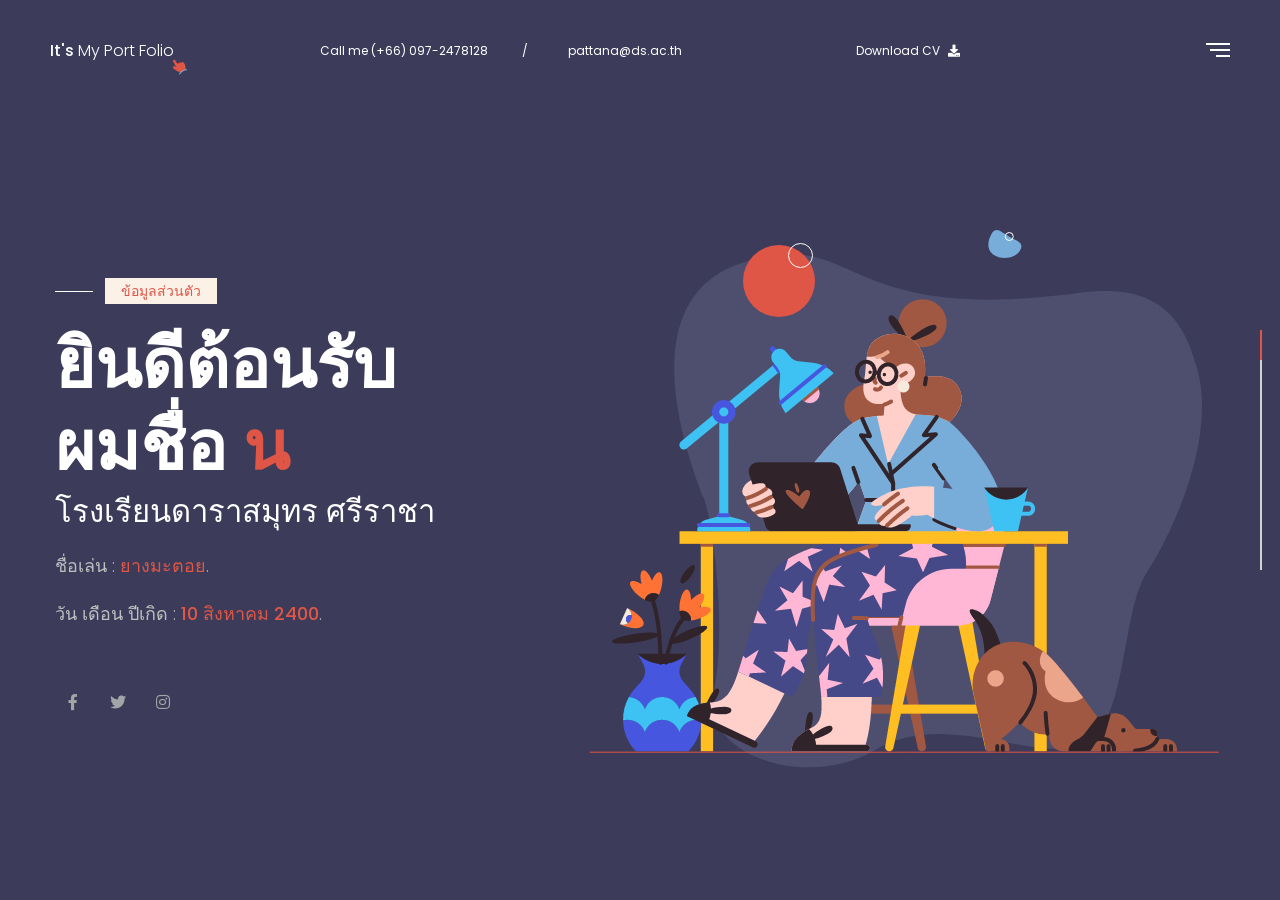
==== index.html @ 52fd84b5 "Add files via upload" ====
<!DOCTYPE html>
<html lang="th">

<head>
    <!--====== Required meta tags ======-->
    <meta charset="utf-8" />
    <meta http-equiv="x-ua-compatible" content="ie=edge" />
    <meta name="description" content="Port Folio,พอร์ตของฉัน, พอร์ตสมัครเรียน" />
    <meta name="author" content="นายพัฒนา บุญถึง, Mr.Pattana Boonthung">
    <meta name="viewport" content="width=device-width, initial-scale=1, shrink-to-fit=no" />

    <!--====== Title ======-->
    <title>It's Port Folio || Home</title>
    <!--====== Favicon Icon ======-->
    <link rel="shortcut icon" href="assets/images/favicon.png" type="image/x-icon">
    <!--====== Google Fonts ======-->
    <link href="https://fonts.googleapis.com/css2?family=Playfair+Display:wght@700&family=Poppins:wght@300;400;500&display=swap" rel="stylesheet">
    <!--====== FontAwesome ======-->
    <link href="assets/css/fontawesome.5.9.0.min.css" rel="stylesheet">
    <!--====== Bootstrap ======-->
    <link href="assets/css/bootstrap-4.5.3.min.css" rel="stylesheet">
    <!--====== Spacing ======-->
    <link href="assets/css/spacing.min.css" rel="stylesheet">
    <!--====== PagePiling ======-->
    <link href="assets/css/jquery.pagepiling.css" rel="stylesheet">
    <!--====== Slick Slider ======-->
    <link href="assets/css/slick.min.css" rel="stylesheet">
    <!--====== Animate CSS ======-->
    <link href="assets/css/animate.min.css" rel="stylesheet">
    <!--====== Main css ======-->
    <link rel="stylesheet" href="assets/css/style.css">
    <!--====== Responsive css ======-->
    <link rel="stylesheet" href="assets/css/responsive.css">
</head>

<body class="body-piling dark-body">
    <div class="wrapper">
       
        <!-- Preloader -->
        <div class="preloader"></div>
        
        <header id="header" class="header">
            <div class="container-fluid">
                <div class="brand">
                    <a href="index.html" class="brand-name"><b>It's</b> My Port Folio</a>
                </div>
                <!--<div class="lets-chat">
                    <span>Let's Chat</span>
                    <button><i class="fab fa-rocketchat"></i></button>
                </div>-->
                <button class="nav-toggle-btn a-nav-toggle">
                    <span class="hamburger">
                        <span class="top-bun"></span>
                        <span class="meat"></span>
                        <span class="bottom-bun"></span>
                    </span>
                </button>
                <div class="hide-menu a-nav-toggle"></div>
                <div class="menu">
                    <div class="menu-lang">
                        <a href="#" class="menu-lang-item active">Eng.</a>
                        <a href="#" class="menu-lang-item">Fra.</a>
                        <a href="#" class="menu-lang-item">Ara.</a>
                    </div>
                    <div class="menu-main mt-100" id="accordion">
                        <ul id="menuMain">
                            <li data-menuanchor="About" class="active"><a href="#About">About</a></li>
                            <li data-menuanchor="Services"><a href="#Services">Services</a></li>
                            <li data-menuanchor="Skills"><a href="#Skills">Skills</a></li>
                            <li data-menuanchor="Resume"><a href="#Resume">Resume</a></li>
                            <li data-menuanchor="Portfolio"><a href="#Portfolio">Portfolio</a></li>
                            <li data-menuanchor="Testimonials"><a href="#Testimonials">Testimonials</a></li>
                            <li data-menuanchor="Weapons"><a href="#Weapons">Weapons</a></li>
                            <li data-menuanchor="Contact"><a href="#Contact">Contact</a></li>
                        </ul>
                    </div>
                    <div class="menu-ornament"></div>
                </div>
            </div>
        </header>
        <div id="content">
            <div class="a-pagepiling full-page">
                <div class="section pp-scrollable slide slide-about a-slide-typed" data-name="about">
                    <div class="slide-container">
                        <div class="container">
                            <div class="number-email-cv">
                                <ul class="number-email">
                                    <li>Call me (+66) 097-2478128</li>
                                    <li>pattana@ds.ac.th</li>
                                </ul>
                                <a href="#Contact" class="download-cv">Download CV <i class="fas fa-download"></i></a>
                            </div>
                            <div class="row align-items-center">
                                <div class="col-lg-5">
                                    <div class="about-content pt-100 rpt-0 animate-element delay5 fadeInUp">
                                        <span class="sub-title mb-15 animate-element delay3 fadeInUp">ข้อมูลส่วนตัว</span>
                                        <h1 class="slide-title animate-element delay5 fadeInUp">ยินดีต้อนรับ<br> ผมชื่อ <span class="text-typed a-typed a-typed-about" data-text="นายพัฒนา บุญถึง"></span></h1>
                                        <h3 class="animate-element delay7 fadeInUp">โรงเรียนดาราสมุทร ศรีราชา</h3>
                                        <p class="animate-element delay8 fadeInUp">ชื่อเล่น :<b> ยางมะตอย</b>.</p>
                                        <p class="animate-element delay8 fadeInUp">วัน เดือน ปีเกิด :<b> 10 สิงหาคม 2400</b>.</p>
                                        <!-- <a href="#Contact" class="theme-btn mt-45 rmt-25 animate-element delay9 fadeInUp">hire me <i class="fas fa-long-arrow-alt-right"></i></a> -->
                                        <div class="social-style-one mt-55 rmt-35 animate-element delay10 fadeInUp">
                                            <a href="https://www.facebook.com/sirachadevelop"><i class="fab fa-facebook-f"></i></a>
                                            <a href="#"><i class="fab fa-twitter"></i></a>
                                            <a href="#"><i class="fab fa-instagram"></i></a>
                                        </div>
                                    </div>
                                </div>
                                <div class="col-lg-7">
                                    <div class="about-image pt-100 rpt-50 text-lg-right">
                                        <div class="about-inner-images">
                                            <img class="animate-element delay7 fadeInUp" src="assets/images/about/about-dark.png" alt="About">
                                            <img class="shape-one animate-element delay10 bounceIn" src="assets/images/about/shape-one-dark.png" alt="Shape">
                                            <img class="shape-two animate-element delay11 bounceIn" src="assets/images/about/shape-two-dark.png" alt="Shape">
                                        </div>
                                    </div>
                                </div>
                            </div>
                        </div>
                    </div>
                </div>
                <div class="section pp-scrollable slide slide-services slide-light slide-services a-slide-typed" data-name="services">
                    <div class="slide-container">
                        <div class="container">
                            <div class="row align-items-center">
                                <div class="col-lg-7">
                                    <div class="service-image animate-element delay4 fadeInUp">
                                        <span class="sub-title mb-75">Services</span>
                                        <div class="service-inner-images">
                                            <img src="assets/images/services/services-dark.png" alt="Service">
                                            <img class="shape-one animate-element delay6 bounceIn" src="assets/images/services/shape-one-dark.png" alt="shape">
                                            <img class="shape-two animate-element delay8 bounceIn" src="assets/images/services/shape-two-dark.png" alt="shape">
                                        </div>
                                    </div>
                                </div>
                                <div class="col-lg-5">
                                    <div class="service-content pt-100 rpt-55 animate-element delay5 fadeInUp">
                                        <div class="section-title mb-25">
                                            <h2 class="slide-title animate-element delay5 fadeInUp">What <span class="text-typed a-typed a-typed-services" data-text="Services"></span> i provde to my clients in here.</h2>
                                        </div>
                                        <p class="animate-element delay6 fadeInUp">I always want to be able to meet the goals of my clients, I value my services as a designer through my work. You may like my <b>services.</b></p>
                                        <div class="our-services animate-element delay8 fadeInUp">
                                            <div class="service-item">
                                                <div class="icon">
                                                    <img src="assets/images/services/service-icon1.png" alt="Icon">
                                                </div>
                                                <h4>App Design</h4>
                                            </div>
                                            <div class="service-item">
                                                <div class="icon">
                                                    <img src="assets/images/services/service-icon2.png" alt="Icon">
                                                </div>
                                                <h4>Web Design</h4>
                                            </div>
                                            <div class="service-item">
                                                <div class="icon">
                                                    <img src="assets/images/services/service-icon3.png" alt="Icon">
                                                </div>
                                                <h4>Illustraiton</h4>
                                            </div>
                                            <div class="service-item">
                                                <div class="icon">
                                                    <img src="assets/images/services/service-icon4.png" alt="Icon">
                                                </div>
                                                <h4>Branding</h4>
                                            </div>
                                        </div>
                                    </div>
                                </div>
                            </div>
                        </div>
                    </div>
                </div>
                <div class="section pp-scrollable slide slide-skills a-slide-typed" data-name="skills">
                    <div class="slide-container">
                        <div class="container">
                           <div class="row align-items-center">
                                <div class="col-lg-5">
                                    <div class="skill-content animate-element delay5 fadeInUp">
                                        <div class="section-title mb-25">
                                            <span class="sub-title mb-45">Skills</span>
                                            <h2 class="slide-title animate-element delay5 fadeInUp">As a Designer i am good at fit with few <span class="text-typed a-typed a-typed-skills" data-text="skills."></span></h2>
                                        </div>
                                        <p class="animate-element delay6 fadeInUp">All desigener have good skills to make sure satisfied their clints, As a designer I am also specialised few <b>skills.</b></p>
                                        <div class="bar-list a-progressbar pt-5 animate-element delay9 fadeInUp">
                                            <div class="bar-item">
                                                <div class="row">
                                                    <div class="col bar-item-title">App Design</div>
                                                    <div class="col-auto text-right bar-item-value">78%</div>
                                                </div>
                                                <div class="progress">
                                                    <div class="progress-bar" role="progressbar" aria-valuenow="78" aria-valuemin="0" aria-valuemax="100"></div>
                                                </div>
                                            </div>
                                            <div class="bar-item">
                                                <div class="row">
                                                    <div class="col bar-item-title">Web Design</div>
                                                    <div class="col-auto text-right bar-item-value">95%</div>
                                                </div>
                                                <div class="progress">
                                                    <div class="progress-bar" role="progressbar" aria-valuenow="95" aria-valuemin="0" aria-valuemax="100"></div>
                                                </div>
                                            </div>
                                            <div class="bar-item">
                                                <div class="row">
                                                    <div class="col bar-item-title">Art & illustration</div>
                                                    <div class="col-auto text-right bar-item-value">65%</div>
                                                </div>
                                                <div class="progress">
                                                    <div class="progress-bar" role="progressbar" aria-valuenow="65" aria-valuemin="0" aria-valuemax="100"></div>
                                                </div>
                                            </div>
                                            <div class="bar-item">
                                                <div class="row">
                                                    <div class="col bar-item-title">Banding</div>
                                                    <div class="col-auto text-right bar-item-value">85%</div>
                                                </div>
                                                <div class="progress">
                                                    <div class="progress-bar" role="progressbar" aria-valuenow="85" aria-valuemin="0" aria-valuemax="100"></div>
                                                </div>
                                            </div>
                                        </div>
                                    </div>
                                </div>
                                <div class="col-lg-7">
                                    <div class="skill-image pt-55 text-lg-right animate-element delay4 fadeInUp">
                                        <div class="skill-images-inner">
                                            <img src="assets/images/skills/skills-dark.png" alt="Skills">
                                            <img class="shape-one animate-element delay6 bounceIn" src="assets/images/skills/shape-one.png" alt="shape">
                                            <img class="shape-two animate-element delay8 bounceIn" src="assets/images/skills/shape-two-dark.png" alt="shape">
                                        </div>
                                    </div>
                                </div>
                            </div>
                        </div>
                    </div>
                </div>
                <div class="section pp-scrollable slide slide-resume slide-light">
                    <div class="slide-container">
                        <div class="container">
                           <div class="row align-items-center">
                                <div class="col-lg-6">
                                    <div class="educations rmb-55">
                                        <div class="section-title mb-45 animate-element delay2 fadeInUp">
                                            <span class="sub-title mb-45">qualification</span>
                                            <h2 class="slide-title animate-element delay5 fadeInUp">my education</h2>
                                        </div>
                                        <div class="edu-experi-wrap">
                                            <div class="edu-experi-item animate-element delay5 fadeInUp">
                                                <span class="years">2010-2014</span>
                                                <div class="vacancy-content">
                                                    <span class="title">BSC</span>
                                                    <h4 class="subject">Computer Science</h4>
                                                    <h6 class="institution">South University Of Bangladesh</h6>
                                                    <p>Major in UI Design, UX Design, Interaction Design,  User Empathy, Branding.</p>
                                                </div>
                                            </div>
                                            <div class="edu-experi-item animate-element delay8 fadeInUp">
                                                <span class="years">2014-2016</span>
                                                <div class="vacancy-content">
                                                    <span class="title">MSC</span>
                                                    <h4 class="subject">Computer Science</h4>
                                                    <h6 class="institution">Defodil University of Bangladesh</h6>
                                                    <p>Product Design, Information Architecture, Understanding the product, Product Analyses, Market Reserach, Communication.</p>
                                                </div>
                                            </div>
                                        </div>
                                    </div>
                                </div>
                                <div class="col-lg-6">
                                    <div class="experiecnes">
                                        <div class="section-title mb-45 animate-element delay4 fadeInUp">
                                            <span class="sub-title mb-45">Experiecne</span>
                                            <h2 class="slide-title animate-element delay5 fadeInUp">My Experiecne</h2>
                                        </div>
                                        <div class="edu-experi-wrap">
                                            <div class="edu-experi-item beahance animate-element delay7 fadeInUp">
                                                <span class="years">2016-2018</span>
                                                <div class="vacancy-content">
                                                    <span class="title">Beahance</span>
                                                    <h4 class="subject">Uniq Web Design</h4>
                                                    <p>After finishing my studies, I first concentrated on my work in <a href="https://www.behance.net">Behance</a>, here I worked as a web designer for 2 years. It was really a big experience for me.</p>
                                                </div>
                                            </div>
                                            <div class="edu-experi-item dribbble animate-element delay10 fadeInUp">
                                                <span class="years">2018-2020</span>
                                                <div class="vacancy-content">
                                                    <span class="title">Dribbble</span>
                                                    <h4 class="subject">Product Designer</h4>
                                                    <p>After working well for two years at <a href="https://dribbble.com">dribbble</a>, I got the opportunity to work in one of the best market dribbles in the world, and there I am now working as a podcast designer.</p>
                                                </div>
                                            </div>
                                        </div>
                                    </div>
                                </div>
                            </div>
                        </div>
                    </div>
                </div>
                <div class="section pp-scrollable slide slide-portfolio a-slide-typed" data-name="portfolio">
                    <div class="slide-container">
                        <div class="container">
                           <div class="row align-items-center justify-content-between mb-25">
                                <div class="col-xl-5 col-lg-6">
                                    <div class="portfolio-content">
                                        <div class="section-title mb-35">
                                            <span class="sub-title mb-45 animate-element delay5 fadeInUp">Portfolio</span>
                                            <h2 class="slide-title animate-element delay6 fadeInUp">Some of my Creative <span class="text-typed a-typed a-typed-portfolio" data-text="Works."></span></h2>
                                        </div>
                                        <p class="animate-element delay7 fadeInUp">As a designer I have been working few years in this sector, and i have complted lot's of project <b><a href="#">see here.</a></b></p>
                                        <a href="blog.html" class="read-more mt-45 rmt-25 animate-element delay8 fadeInUp">Explore More <i class="fas fa-long-arrow-alt-right"></i></a>
                                    </div>
                                </div>
                                <div class="col-xl-5 col-lg-6">
                                    <div class="counter-wrap rmb-15 animate-element delay9 fadeInUp">
                                        <div class="success-box">
                                            <span class="count-text lass-than-ten" data-speed="3000" data-stop="7">0</span>
                                            <h6>Years of Experience</h6>
                                        </div>
                                        <div class="success-box">
                                            <span class="count-text plus" data-speed="3000" data-stop="120">0</span>
                                            <h6>Satisfied Clients</h6>
                                        </div>
                                    </div>
                                </div>
                            </div>
                            <div class="portfolio-wrap">
                                <div class="portfolio-item animate-element delay11 fadeInUp">
                                    <img src="assets/images/acitivities/portfolio1.png" alt="Portfolio">
                                </div>
                                <div class="portfolio-item animate-element delay13 fadeInUp">
                                    <img src="assets/images/acitivities/portfolio2.png" alt="Portfolio">
                                </div>
                                <div class="portfolio-item">
                                    <img src="assets/images/acitivities/portfolio1.png" alt="Portfolio">
                                </div>
                                <div class="portfolio-item">
                                    <img src="assets/images/acitivities/portfolio2.png" alt="Portfolio">
                                </div>
                            </div>
                        </div>
                    </div>
                </div>
                <div class="section pp-scrollable slide slide-testimonials slide-light a-slide-typed" data-name="testimonials">
                    <div class="slide-container">
                        <div class="container">
                            <div class="row align-items-end">
                                <div class="col-lg-6">
                                    <div class="testimonial-left-image rmb-75 animate-element delay5 fadeInUp">
                                        <img src="assets/images/testimonials/testimonial-dark.png" alt="testimonials">
                                        <img class="shape-one animate-element delay8 bounceIn" src="assets/images/testimonials/shape-one-dark.png" alt="shape">
                                        <img class="shape-two animate-element delay5 zoomInLeft" src="assets/images/testimonials/shape-two.png" alt="shape">
                                    </div>
                                </div>
                                <div class="col-lg-6">
                                    <div class="testimonials-content ml-lg-auto rel">
                                        <div class="section-title mb-35">
                                            <span class="sub-title mb-45 animate-element delay6 fadeInUp">Testimonial</span>
                                            <h2 class="slide-title animate-element delay7 fadeInUp">What my happy <span class="text-typed a-typed a-typed-testimonials" data-text="client"></span> saying their services.</h2>
                                            <p class="animate-element delay7 fadeInUp">As a designer I have been working few years in this sector, and i have complted lot's of project <b><a href="#">see here.</a></b></p>
                                        </div>
                                        <div class="animate-element delay9 fadeInUp">
                                            <p>Really they guy is amazing , he saved my times and properly have completed my requirment with great effort. I appreciate to him for web & app design, he is good at fit.</p>
                                        
                                        </div>
                                        
                                    </div>
                                </div>
                            </div>
                        </div>
                    </div>
                </div>
                <div class="section pp-scrollable slide slide-weapons a-slide-typed" data-name="weapons">
                    <div class="slide-container">
                        <div class="container">
                           <div class="row align-items-center">
                                <div class="col-lg-6">
                                    <div class="weapons-content rmb-75 animate-element delay5 fadeInUp">
                                        <div class="section-title mb-35">
                                            <span class="sub-title mb-45">Coputer Skills</span>
                                            <h2 class="slide-title animate-element delay5 fadeInUp">My <span class="text-typed a-typed a-typed-weapons" data-text="favorite tools"></span> which i Used Everyday in my life.</h2>
                                        </div>
                                        <p class="animate-element delay6 fadeInUp">I always loved those software that I use in my work, because I am very good at these, these are the main tools of my design  career those are help me for make sure my Clients satisfication.</p>
                                        <a href="#About" class="read-more mt-15 animate-element delay8 fadeInUp">Lets See My Work Process <i class="fas fa-long-arrow-alt-right"></i></a>
                                    </div>
                                </div>
                                <div class="col-lg-6">
                                    <div class="weapons-images">
                                        <div class="weapons-item one animate-element delay11 bounceIn">
                                            <img src="assets/images/weapons/figma.png" alt="Figma">
                                        </div>
                                        <div class="weapons-item two animate-element delay5 fadeInDown">
                                            <img src="assets/images/weapons/xd.png" alt="XD">
                                        </div>
                                        <div class="weapons-item three animate-element delay6 fadeInUp">
                                            <img src="assets/images/weapons/linkedin.png" alt="linkedin">
                                        </div>
                                        <div class="weapons-item four animate-element delay7 fadeInLeft">
                                            <img src="assets/images/weapons/sketch.png" alt="sketch">
                                        </div>
                                        <div class="weapons-item five animate-element delay8 fadeInRight">
                                            <img src="assets/images/weapons/google.png" alt="google">
                                        </div>
                                        <div class="weapons-item six animate-element delay9 fadeInLeft">
                                            <img src="assets/images/weapons/dribbble.png" alt="dribbble">
                                        </div>
                                        <div class="weapons-item seven animate-element delay10 fadeInUp">
                                            <img src="assets/images/weapons/skype.png" alt="skype">
                                        </div>
                                        <div class="weapons-item eight animate-element delay5 fadeInRight">
                                            <img src="assets/images/weapons/slack.png" alt="slack">
                                        </div>
                                    </div>
                                </div>
                            </div>
                        </div>
                    </div>
                </div>
                <div class="section pp-scrollable slide slide-contact slide-light">
                    <div class="slide-container">
                        <div class="container">
                           <div class="contact-wrap mb-185 rmb-95">
                               <div class="row align-items-end">
                                    <div class="col-lg-7">
                                        <div class="contact-content">
                                            <div class="section-title mb-55">
                                               <span class="sub-title mb-55 animate-element delay5 fadeInUp">contact me</span>
                                                <h2 class="slide-title animate-element delay6 fadeInUp">Estimate your project? Let me know here.</h2>
                                            </div>
                                            <form action="#" class="contact-form animate-element delay8 fadeInUp">
                                                <div class="form-group">
                                                    <input type="text" id="name" name="name" class="form-control" placeholder="What's your name?" required>
                                                </div>
                                                <div class="form-group">
                                                    <input type="email" id="email" name="email" class="form-control" placeholder="Your email" required>
                                                </div>
                                                <div class="form-group">
                                                    <textarea name="message" id="message" rows="1" class="form-control" placeholder="Tell me about your project" required></textarea>
                                                </div>
                                                <button type="submit"><i class="fas fa-paper-plane"></i></button>
                                            </form>
                                        </div>
                                    </div>
                                    <div class="col-lg-5">
                                        <div class="contact-image animate-element text-center delay7 fadeInLeft">
                                            <img src="assets/images/contact/contact.png" alt="Contact">
                                        </div>
                                    </div>
                                </div>
                           </div>
                           <div class="footer-contact text-center mb-35">
                               <div class="section-title mb-30 animate-element delay8 fadeInUp">
                                   <h2>Stay Connected</h2>
                               </div>
                               <span class="country list-inline-item animate-element delay9 fadeInUp">Bangladesh</span>
                               <h3 class="animate-element delay6 fadeInUp"><a href="mailto:hello_niharik@gmail.com">hello_niharik@gmail.com</a></h3>
                               <a href="callto:(+778)675-0765" class="number list-inline-item animate-element delay10 fadeInUp">(+778) 675-0765</a>
                               <div class="social-style-two mt-25 animate-element delay11 fadeInUp">
                                    <a href="#"><img src="assets/images/contact/social-dribbble.png" alt="Social"></a>
                                    <a href="#"><img src="assets/images/contact/social-behance.png" alt="Social"></a>
                                    <a href="#"><img src="assets/images/contact/social-instagram.png" alt="Social"></a>
                                </div>
                           </div>
                        </div>
                        <div class="footer-bottom-girl animate-element delay12 zoomIn">
                           <img src="assets/images/contact/footer-bottom-girl.png" alt="footer girl">
                       </div>
                        <div class="footer-bottom-shape">
                            <img src="assets/images/contact/footer-bottom-shape.png" alt="Shape">
                        </div>
                    </div>
                </div>
            </div>
        </div>
        <div class="container-fliuid">
            <div class="progress-nav">
                <ul id="menu">
                    <li data-menuanchor="About" class="active"></li>
                    <li data-menuanchor="Services"></li>
                    <li data-menuanchor="Skills"></li>
                    <li data-menuanchor="Resume"></li>
                    <li data-menuanchor="Portfolio"></li>
                    <li data-menuanchor="Testimonials"></li>
                    <li data-menuanchor="Weapons"></li>
                    <li data-menuanchor="Contact"></li>
                </ul>
            </div>
        </div>
    </div>
    
    <!--====== Jquery ======-->
    <script src="assets/js/jquery-3.6.0.min.js"></script>
    <!--====== Bootstrap ======-->
    <script src="assets/js/bootstrap.4.5.3.min.js"></script>
    <!--====== PagePiling ======-->
    <script src="assets/js/jquery.pagepiling.min.js"></script>
    <!--====== Jquery Viewport ======-->
    <script src="assets/js/jquery.viewport.js"></script>
    <!--====== SmoothScroll ======-->
    <script src="assets/js/smoothscroll.js"></script>
    <!--====== Popper ======-->
    <script src="assets/js/popper.min.js"></script>
    <!--====== Slick Slider ======-->
    <script src="assets/js/slick.min.js"></script>
    <!--====== Typed ======-->
    <script src="assets/js/typed.min.js"></script>
    <!--====== Main JS ======-->
    <script src="assets/js/script.js"></script>
</body>

</html>
---- assets/css/spacing.min.css ----
/****************************************************** */
/****************  Padding Margin Spacing ************* */
/****************************************************** */
.p-5{padding:5px!important}.p-10{padding:10px}.p-15{padding:15px}.p-20{padding:20px}.p-25{padding:25px}.p-30{padding:30px}.p-35{padding:35px}.p-40{padding:40px}.p-45{padding:45px}.p-50{padding:50px}.p-55{padding:55px}.p-60{padding:60px}.p-65{padding:65px}.p-70{padding:70px}.p-75{padding:75px}.p-80{padding:80px}.p-85{padding:85px}.p-90{padding:90px}.p-95{padding:95px}.p-100{padding:100px}.p-105{padding:105px}.p-110{padding:110px}.p-115{padding:115px}.p-120{padding:120px}.p-125{padding:125px}.p-130{padding:130px}.p-135{padding:135px}.p-140{padding:140px}.p-145{padding:145px}.p-150{padding:150px}.p-155{padding:155px}.p-160{padding:160px}.p-165{padding:165px}.p-170{padding:170px}.p-175{padding:175px}.p-180{padding:180px}.p-185{padding:185px}.p-190{padding:190px}.p-195{padding:195px}.p-200{padding:200px}.p-205{padding:205px}.p-210{padding:210px}.p-215{padding:215px}.p-220{padding:220px}.p-225{padding:225px}.p-230{padding:230px}.p-235{padding:235px}.p-240{padding:240px}.p-245{padding:245px}.p-250{padding:250px}.pt-5,.py-5{padding-top:5px!important}.pt-10,.py-10{padding-top:10px}.pt-15,.py-15{padding-top:15px}.pt-20,.py-20{padding-top:20px}.pt-25,.py-25{padding-top:25px}.pt-30,.py-30{padding-top:30px}.pt-35,.py-35{padding-top:35px}.pt-40,.py-40{padding-top:40px}.pt-45,.py-45{padding-top:45px}.pt-50,.py-50{padding-top:50px}.pt-55,.py-55{padding-top:55px}.pt-60,.py-60{padding-top:60px}.pt-65,.py-65{padding-top:65px}.pt-70,.py-70{padding-top:70px}.pt-75,.py-75{padding-top:75px}.pt-80,.py-80{padding-top:80px}.pt-85,.py-85{padding-top:85px}.pt-90,.py-90{padding-top:90px}.pt-95,.py-95{padding-top:95px}.pt-100,.py-100{padding-top:100px}.pt-105,.py-105{padding-top:105px}.pt-110,.py-110{padding-top:110px}.pt-115,.py-115{padding-top:115px}.pt-120,.py-120{padding-top:120px}.pt-125,.py-125{padding-top:125px}.pt-130,.py-130{padding-top:130px}.pt-135,.py-135{padding-top:135px}.pt-140,.py-140{padding-top:140px}.pt-145,.py-145{padding-top:145px}.pt-150,.py-150{padding-top:150px}.pt-155,.py-155{padding-top:155px}.pt-160,.py-160{padding-top:160px}.pt-165,.py-165{padding-top:165px}.pt-170,.py-170{padding-top:170px}.pt-175,.py-175{padding-top:175px}.pt-180,.py-180{padding-top:180px}.pt-185,.py-185{padding-top:185px}.pt-190,.py-190{padding-top:190px}.pt-195,.py-195{padding-top:195px}.pt-200,.py-200{padding-top:200px}.pt-205,.py-205{padding-top:205px}.pt-210,.py-210{padding-top:210px}.pt-215,.py-215{padding-top:215px}.pt-220,.py-220{padding-top:220px}.pt-225,.py-225{padding-top:225px}.pt-230,.py-230{padding-top:230px}.pt-235,.py-235{padding-top:235px}.pt-240,.py-240{padding-top:240px}.pt-245,.py-245{padding-top:245px}.pt-250,.py-250{padding-top:250px}.pb-5,.py-5{padding-bottom:5px!important}.pb-10,.py-10{padding-bottom:10px}.pb-15,.py-15{padding-bottom:15px}.pb-20,.py-20{padding-bottom:20px}.pb-25,.py-25{padding-bottom:25px}.pb-30,.py-30{padding-bottom:30px}.pb-35,.py-35{padding-bottom:35px}.pb-40,.py-40{padding-bottom:40px}.pb-45,.py-45{padding-bottom:45px}.pb-50,.py-50{padding-bottom:50px}.pb-55,.py-55{padding-bottom:55px}.pb-60,.py-60{padding-bottom:60px}.pb-65,.py-65{padding-bottom:65px}.pb-70,.py-70{padding-bottom:70px}.pb-75,.py-75{padding-bottom:75px}.pb-80,.py-80{padding-bottom:80px}.pb-85,.py-85{padding-bottom:85px}.pb-90,.py-90{padding-bottom:90px}.pb-95,.py-95{padding-bottom:95px}.pb-100,.py-100{padding-bottom:100px}.pb-105,.py-105{padding-bottom:105px}.pb-110,.py-110{padding-bottom:110px}.pb-115,.py-115{padding-bottom:115px}.pb-120,.py-120{padding-bottom:120px}.pb-125,.py-125{padding-bottom:125px}.pb-130,.py-130{padding-bottom:130px}.pb-135,.py-135{padding-bottom:135px}.pb-140,.py-140{padding-bottom:140px}.pb-145,.py-145{padding-bottom:145px}.pb-150,.py-150{padding-bottom:150px}.pb-155,.py-155{padding-bottom:155px}.pb-160,.py-160{padding-bottom:160px}.pb-165,.py-165{padding-bottom:165px}.pb-170,.py-170{padding-bottom:170px}.pb-175,.py-175{padding-bottom:175px}.pb-180,.py-180{padding-bottom:180px}.pb-185,.py-185{padding-bottom:185px}.pb-190,.py-190{padding-bottom:190px}.pb-195,.py-195{padding-bottom:195px}.pb-200,.py-200{padding-bottom:200px}.pb-205,.py-205{padding-bottom:205px}.pb-210,.py-210{padding-bottom:210px}.pb-215,.py-215{padding-bottom:215px}.pb-220,.py-220{padding-bottom:220px}.pb-225,.py-225{padding-bottom:225px}.pb-230,.py-230{padding-bottom:230px}.pb-235,.py-235{padding-bottom:235px}.pb-240,.py-240{padding-bottom:240px}.pb-245,.py-245{padding-bottom:245px}.pb-250,.py-250{padding-bottom:250px}.m-5{margin:5px!important}.m-10{margin:10px}.m-15{margin:15px}.m-20{margin:20px}.m-25{margin:25px}.m-30{margin:30px}.m-35{margin:35px}.m-40{margin:40px}.m-45{margin:45px}.m-50{margin:50px}.m-55{margin:55px}.m-60{margin:60px}.m-65{margin:65px}.m-70{margin:70px}.m-75{margin:75px}.m-80{margin:80px}.m-85{margin:85px}.m-90{margin:90px}.m-95{margin:95px}.m-100{margin:100px}.m-105{margin:105px}.m-110{margin:110px}.m-115{margin:115px}.m-120{margin:120px}.m-125{margin:125px}.m-130{margin:130px}.m-135{margin:135px}.m-140{margin:140px}.m-145{margin:145px}.m-150{margin:150px}.m-155{margin:155px}.m-160{margin:160px}.m-165{margin:165px}.m-170{margin:170px}.m-175{margin:175px}.m-180{margin:180px}.m-185{margin:185px}.m-190{margin:190px}.m-195{margin:195px}.m-200{margin:200px}.m-205{margin:205px}.m-210{margin:210px}.m-215{margin:215px}.m-220{margin:220px}.m-225{margin:225px}.m-230{margin:230px}.m-235{margin:235px}.m-240{margin:240px}.m-245{margin:245px}.m-250{margin:250px}.mt-5,.my-5{margin-top:5px!important}.mt-10,.my-10{margin-top:10px}.mt-15,.my-15{margin-top:15px}.mt-20,.my-20{margin-top:20px}.mt-25,.my-25{margin-top:25px}.mt-30,.my-30{margin-top:30px}.mt-35,.my-35{margin-top:35px}.mt-40,.my-40{margin-top:40px}.mt-45,.my-45{margin-top:45px}.mt-50,.my-50{margin-top:50px}.mt-55,.my-55{margin-top:55px}.mt-60,.my-60{margin-top:60px}.mt-65,.my-65{margin-top:65px}.mt-70,.my-70{margin-top:70px}.mt-75,.my-75{margin-top:75px}.mt-80,.my-80{margin-top:80px}.mt-85,.my-85{margin-top:85px}.mt-90,.my-90{margin-top:90px}.mt-95,.my-95{margin-top:95px}.mt-100,.my-100{margin-top:100px}.mt-105,.my-105{margin-top:105px}.mt-110,.my-110{margin-top:110px}.mt-115,.my-115{margin-top:115px}.mt-120,.my-120{margin-top:120px}.mt-125,.my-125{margin-top:125px}.mt-130,.my-130{margin-top:130px}.mt-135,.my-135{margin-top:135px}.mt-140,.my-140{margin-top:140px}.mt-145,.my-145{margin-top:145px}.mt-150,.my-150{margin-top:150px}.mt-155,.my-155{margin-top:155px}.mt-160,.my-160{margin-top:160px}.mt-165,.my-165{margin-top:165px}.mt-170,.my-170{margin-top:170px}.mt-175,.my-175{margin-top:175px}.mt-180,.my-180{margin-top:180px}.mt-185,.my-185{margin-top:185px}.mt-190,.my-190{margin-top:190px}.mt-195,.my-195{margin-top:195px}.mt-200,.my-200{margin-top:200px}.mt-205,.my-205{margin-top:205px}.mt-210,.my-210{margin-top:210px}.mt-215,.my-215{margin-top:215px}.mt-220,.my-220{margin-top:220px}.mt-225,.my-225{margin-top:225px}.mt-230,.my-230{margin-top:230px}.mt-235,.my-235{margin-top:235px}.mt-240,.my-240{margin-top:240px}.mt-245,.my-245{margin-top:245px}.mt-250,.my-250{margin-top:250px}.mb-5,.my-5{margin-bottom:5px!important}.mb-10,.my-10{margin-bottom:10px}.mb-15,.my-15{margin-bottom:15px}.mb-20,.my-20{margin-bottom:20px}.mb-25,.my-25{margin-bottom:25px}.mb-30,.my-30{margin-bottom:30px}.mb-35,.my-35{margin-bottom:35px}.mb-40,.my-40{margin-bottom:40px}.mb-45,.my-45{margin-bottom:45px}.mb-50,.my-50{margin-bottom:50px}.mb-55,.my-55{margin-bottom:55px}.mb-60,.my-60{margin-bottom:60px}.mb-65,.my-65{margin-bottom:65px}.mb-70,.my-70{margin-bottom:70px}.mb-75,.my-75{margin-bottom:75px}.mb-80,.my-80{margin-bottom:80px}.mb-85,.my-85{margin-bottom:85px}.mb-90,.my-90{margin-bottom:90px}.mb-95,.my-95{margin-bottom:95px}.mb-100,.my-100{margin-bottom:100px}.mb-105,.my-105{margin-bottom:105px}.mb-110,.my-110{margin-bottom:110px}.mb-115,.my-115{margin-bottom:115px}.mb-120,.my-120{margin-bottom:120px}.mb-125,.my-125{margin-bottom:125px}.mb-130,.my-130{margin-bottom:130px}.mb-135,.my-135{margin-bottom:135px}.mb-140,.my-140{margin-bottom:140px}.mb-145,.my-145{margin-bottom:145px}.mb-150,.my-150{margin-bottom:150px}.mb-155,.my-155{margin-bottom:155px}.mb-160,.my-160{margin-bottom:160px}.mb-165,.my-165{margin-bottom:165px}.mb-170,.my-170{margin-bottom:170px}.mb-175,.my-175{margin-bottom:175px}.mb-180,.my-180{margin-bottom:180px}.mb-185,.my-185{margin-bottom:185px}.mb-190,.my-190{margin-bottom:190px}.mb-195,.my-195{margin-bottom:195px}.mb-200,.my-200{margin-bottom:200px}.mb-205,.my-205{margin-bottom:205px}.mb-210,.my-210{margin-bottom:210px}.mb-215,.my-215{margin-bottom:215px}.mb-220,.my-220{margin-bottom:220px}.mb-225,.my-225{margin-bottom:225px}.mb-230,.my-230{margin-bottom:230px}.mb-235,.my-235{margin-bottom:235px}.mb-240,.my-240{margin-bottom:240px}.mb-245,.my-245{margin-bottom:245px}.mb-250,.my-250{margin-bottom:250px}
/****************************************************** */
/*********** Responsive Padding Margin Spacing ******** */
/****************************************************** */
@media only screen and (max-width:991px){.rp-0{padding:0!important}.rp-5{padding:5px!important}.rp-10{padding:10px}.rp-15{padding:15px}.rp-20{padding:20px}.rp-25{padding:25px}.rp-30{padding:30px}.rp-35{padding:35px}.rp-40{padding:40px}.rp-45{padding:45px}.rp-50{padding:50px}.rp-55{padding:55px}.rp-60{padding:60px}.rp-65{padding:65px}.rp-70{padding:70px}.rp-75{padding:75px}.rp-80{padding:80px}.rp-85{padding:85px}.rp-90{padding:90px}.rp-95{padding:95px}.rp-100{padding:100px}.rp-105{padding:105px}.rp-110{padding:110px}.rp-115{padding:115px}.rp-120{padding:120px}.rp-125{padding:125px}.rp-130{padding:130px}.rp-135{padding:135px}.rp-140{padding:140px}.rp-145{padding:145px}.rp-150{padding:150px}.rpt-0,.rpy-0{padding-top:0!important}.rpt-5,.rpy-5{padding-top:5px!important}.rpt-10,.rpy-10{padding-top:10px}.rpt-15,.rpy-15{padding-top:15px}.rpt-20,.rpy-20{padding-top:20px}.rpt-25,.rpy-25{padding-top:25px}.rpt-30,.rpy-30{padding-top:30px}.rpt-35,.rpy-35{padding-top:35px}.rpt-40,.rpy-40{padding-top:40px}.rpt-45,.rpy-45{padding-top:45px}.rpt-50,.rpy-50{padding-top:50px}.rpt-55,.rpy-55{padding-top:55px}.rpt-60,.rpy-60{padding-top:60px}.rpt-65,.rpy-65{padding-top:65px}.rpt-70,.rpy-70{padding-top:70px}.rpt-75,.rpy-75{padding-top:75px}.rpt-80,.rpy-80{padding-top:80px}.rpt-85,.rpy-85{padding-top:85px}.rpt-90,.rpy-90{padding-top:90px}.rpt-95,.rpy-95{padding-top:95px}.rpt-100,.rpy-100{padding-top:100px}.rpt-105,.rpy-105{padding-top:105px}.rpt-110,.rpy-110{padding-top:110px}.rpt-115,.rpy-115{padding-top:115px}.rpt-120,.rpy-120{padding-top:120px}.rpt-125,.rpy-125{padding-top:125px}.rpt-130,.rpy-130{padding-top:130px}.rpt-135,.rpy-135{padding-top:135px}.rpt-140,.rpy-140{padding-top:140px}.rpt-145,.rpy-145{padding-top:145px}.rpt-150,.rpy-150{padding-top:150px}.rpb-0,.rpy-0{padding-bottom:0!important}.rpb-5,.rpy-5{padding-bottom:5px!important}.rpb-10,.rpy-10{padding-bottom:10px}.rpb-15,.rpy-15{padding-bottom:15px}.rpb-20,.rpy-20{padding-bottom:20px}.rpb-25,.rpy-25{padding-bottom:25px}.rpb-30,.rpy-30{padding-bottom:30px}.rpb-35,.rpy-35{padding-bottom:35px}.rpb-40,.rpy-40{padding-bottom:40px}.rpb-45,.rpy-45{padding-bottom:45px}.rpb-50,.rpy-50{padding-bottom:50px}.rpb-55,.rpy-55{padding-bottom:55px}.rpb-60,.rpy-60{padding-bottom:60px}.rpb-65,.rpy-65{padding-bottom:65px}.rpb-70,.rpy-70{padding-bottom:70px}.rpb-75,.rpy-75{padding-bottom:75px}.rpb-80,.rpy-80{padding-bottom:80px}.rpb-85,.rpy-85{padding-bottom:85px}.rpb-90,.rpy-90{padding-bottom:90px}.rpb-95,.rpy-95{padding-bottom:95px}.rpb-100,.rpy-100{padding-bottom:100px}.rpb-105,.rpy-105{padding-bottom:105px}.rpb-110,.rpy-110{padding-bottom:110px}.rpb-115,.rpy-115{padding-bottom:115px}.rpb-120,.rpy-120{padding-bottom:120px}.rpb-125,.rpy-125{padding-bottom:125px}.rpb-130,.rpy-130{padding-bottom:130px}.rpb-135,.rpy-135{padding-bottom:135px}.rpb-140,.rpy-140{padding-bottom:140px}.rpb-145,.rpy-145{padding-bottom:145px}.rpb-150,.rpy-150{padding-bottom:150px}.rm-0{margin:0!important}.rm-5{margin:5px!important}.rm-10{margin:10px}.rm-15{margin:15px}.rm-20{margin:20px}.rm-25{margin:25px}.rm-30{margin:30px}.rm-35{margin:35px}.rm-40{margin:40px}.rm-45{margin:45px}.rm-50{margin:50px}.rm-55{margin:55px}.rm-60{margin:60px}.rm-65{margin:65px}.rm-70{margin:70px}.rm-75{margin:75px}.rm-80{margin:80px}.rm-85{margin:85px}.rm-90{margin:90px}.rm-95{margin:95px}.rm-100{margin:100px}.rm-105{margin:105px}.rm-110{margin:110px}.rm-115{margin:115px}.rm-120{margin:120px}.rm-125{margin:125px}.rm-130{margin:130px}.rm-135{margin:135px}.rm-140{margin:140px}.rm-145{margin:145px}.rm-150{margin:150px}.rmt-0,.rmy-0{margin-top:0!important}.rmt-5,.rmy-5{margin-top:5px!important}.rmt-10,.rmy-10{margin-top:10px}.rmt-15,.rmy-15{margin-top:15px}.rmt-20,.rmy-20{margin-top:20px}.rmt-25,.rmy-25{margin-top:25px}.rmt-30,.rmy-30{margin-top:30px}.rmt-35,.rmy-35{margin-top:35px}.rmt-40,.rmy-40{margin-top:40px}.rmt-45,.rmy-45{margin-top:45px}.rmt-50,.rmy-50{margin-top:50px}.rmt-55,.rmy-55{margin-top:55px}.rmt-60,.rmy-60{margin-top:60px}.rmt-65,.rmy-65{margin-top:65px}.rmt-70,.rmy-70{margin-top:70px}.rmt-75,.rmy-75{margin-top:75px}.rmt-80,.rmy-80{margin-top:80px}.rmt-85,.rmy-85{margin-top:85px}.rmt-90,.rmy-90{margin-top:90px}.rmt-95,.rmy-95{margin-top:95px}.rmt-100,.rmy-100{margin-top:100px}.rmt-105,.rmy-105{margin-top:105px}.rmt-110,.rmy-110{margin-top:110px}.rmt-115,.rmy-115{margin-top:115px}.rmt-120,.rmy-120{margin-top:120px}.rmt-125,.rmy-125{margin-top:125px}.rmt-130,.rmy-130{margin-top:130px}.rmt-135,.rmy-135{margin-top:135px}.rmt-140,.rmy-140{margin-top:140px}.rmt-145,.rmy-145{margin-top:145px}.rmt-150,.rmy-150{margin-top:150px}.rmb-0,.rmy-0{margin-bottom:0!important}.rmb-5,.rmy-5{margin-bottom:5px!important}.rmb-10,.rmy-10{margin-bottom:10px}.rmb-15,.rmy-15{margin-bottom:15px}.rmb-20,.rmy-20{margin-bottom:20px}.rmb-25,.rmy-25{margin-bottom:25px}.rmb-30,.rmy-30{margin-bottom:30px}.rmb-35,.rmy-35{margin-bottom:35px}.rmb-40,.rmy-40{margin-bottom:40px}.rmb-45,.rmy-45{margin-bottom:45px}.rmb-50,.rmy-50{margin-bottom:50px}.rmb-55,.rmy-55{margin-bottom:55px}.rmb-60,.rmy-60{margin-bottom:60px}.rmb-65,.rmy-65{margin-bottom:65px}.rmb-70,.rmy-70{margin-bottom:70px}.rmb-75,.rmy-75{margin-bottom:75px}.rmb-80,.rmy-80{margin-bottom:80px}.rmb-85,.rmy-85{margin-bottom:85px}.rmb-90,.rmy-90{margin-bottom:90px}.rmb-95,.rmy-95{margin-bottom:95px}.rmb-100,.rmy-100{margin-bottom:100px}.rmb-105,.rmy-105{margin-bottom:105px}.rmb-110,.rmy-110{margin-bottom:110px}.rmb-115,.rmy-115{margin-bottom:115px}.rmb-120,.rmy-120{margin-bottom:120px}.rmb-125,.rmy-125{margin-bottom:125px}.rmb-130,.rmy-130{margin-bottom:130px}.rmb-135,.rmy-135{margin-bottom:135px}.rmb-140,.rmy-140{margin-bottom:140px}.rmb-145,.rmy-145{margin-bottom:145px}.rmb-150,.rmy-150{margin-bottom:150px}}
---- assets/css/style.css ----
@charset "UTF-8";
/*-----------------------------------------------------------------------------------
    Template Name: It's Me - HTML Template
    Template URI: https://webtend.net/demo/html/itsme/
    Author: WebTend
    Author URI:  https://webtend.net/
    Version: 1.0

    Note: This is Main Style CSS File.
-----------------------------------------------------------------------------------
	CSS INDEX
	===================
    01. Default CSS
    02. Common Class
    03. Mian Header
    04. About Section
    05. Services Section
    06. Skills Section
    07. Resume Section
    08. Portfolio Section
    09. Testimonial Section
    10. Weapons Section
    11. Contact Section
    12. Page Banner
    13. Blog Page
    14. Sidebar Widgets
    15. Main Footer
    16. Dark Version
    17. Landing Preview
-----------------------------------------------------------------------------------*/

/****************************************************** */
/******************** 01. Default CSS ***************** */
/****************************************************** */
* {
    margin: 0;
    padding: 0;
    border: none;
    outline: none;
    -webkit-box-shadow: none;
    box-shadow: none;
}

:root {
    scroll-behavior: auto;
    --base-color: #A3A5A7;
    --heading-color: #1D2043;
    --primary-color: #DF5646;
    --light-color: #FAFAFA;
    --base-font: 'Poppins', sans-serif;
    --heading-font: 'Playfair Display', serif;
}

body {
    color: var(--base-color);
    font-size: 16px;
    font-weight: 300;
    line-height: 32px;
    font-family: var(--base-font);
}

a {
    color: var(--base-color);
    cursor: pointer;
    outline: none;
    -webkit-transition: 0.5s;
    transition: 0.5s;
    text-decoration: none;
}

a:focus,
a:visited {
    text-decoration: none;
    outline: none;
}

a:hover {
    text-decoration: none;
    color: var(--primary-color);
}

h1,
h2 {
    font-weight: 700;
    font-family: var(--heading-font);
}

h1,
h2,
h3,
h4,
h5,
h6,
h1 a,
h2 a,
h3 a,
h4 a,
h5 a,
h6 a {
    color: var(--heading-color);
}

::selection {
    background-color: #fcf1e7;
    color: #1f2044;
    text-shadow: none
}

-webkit-::selection {
    background-color: #fcf1e7;
    color: #1f2044;
    text-shadow: none
}

::-moz-selection {
    background-color: #fcf1e7;
    color: #1f2044;
    text-shadow: none
}

::-webkit-scrollbar {
    width: 5px;
    height: 5px
}

::-webkit-scrollbar-thumb {
    cursor: pointer;
    background: #2e2e2e
}

h1 {
    font-size: 68px;
}

h2 {
    font-size: 35px;
    line-height: 1.35;
}

h3 {
    font-size: 25px;
}

h4 {
    font-size: 20px;
    font-weight: 500;
}

h5 {
    font-size: 18px;
}

h6 {
    font-size: 16px;
}

ul,
li {
    list-style: none;
    padding: 0;
    margin: 0;
}

img {
    max-width: 100%;
    display: inline-block;
}

header:after,
section:after,
footer:after {
    display: block;
    clear: both;
    content: "";
}

/****************************************************** */
/****************** 02. Common Class ****************** */
/****************************************************** */
/** Section Title */
.section-title h2 {
    text-transform: capitalize;
}

.sub-title {
    line-height: 1;
    font-size: 14px;
    font-weight: 500;
    padding: 6px 16px;
    margin-left: 50px;
    position: relative;
    background: #FBF1E7;
    display: inline-block;
    text-transform: capitalize;
    color: var(--primary-color);
}

.sub-title:before {
    content: '';
    height: 1px;
    width: 38px;
    left: -50px;
    top: 50%;
    position: absolute;
    background: #707070;
}

.text-typed {
    color: var(--primary-color);
}

/** Button styles */
.theme-btn, a.theme-btn {
    z-index: 1;
    color: white;
    font-size: 14px;
    cursor: pointer;
    font-weight: 500;
    transition: 0.5s;
    position: relative;
    text-align: center;
    padding: 10px 22px;
    border-radius: 15px;
    align-items: center;
    display: inline-flex;
    justify-content: center;
    text-transform: capitalize;
    background: var(--primary-color);
    box-shadow: 0 16px 16px rgba(116, 113, 113, 0.16);
}

.theme-btn:before,
a.theme-btn:before {
    content: '';
    width: 44px;
    z-index: -1;
    left: 5px;
    opacity: 0.2;
    transition: 0.75s;
    background: white;
    position: absolute;
    border-radius: 10px;
    height: calc(100% - 10px);
}

.theme-btn i,
a.theme-btn i {
    font-size: 16px;
    transition: 0.5s;
    margin-left: 40px;
}

.theme-btn:hover:before,
a.theme-btn:hover:before {
    left: calc(100% - 49px);
}

.theme-btn:hover i,
a.theme-btn:hover i {
    margin-left: 45px;
    margin-right: -3px;
}

/* Read More Btn */
.read-more {
    font-weight: 500;
    align-items: center;
    display: inline-flex;
    text-decoration: underline;
    color: var(--primary-color);
}

.read-more i {
    font-size: 13px;
    transition: 0.5s;
    margin-left: 20px;
}

.read-more:hover i {
    margin-left: 25px;
}

/*social link style One */
.social-style-one {
    display: flex;
}

.social-style-one a {
    height: 35px;
    width: 35px;
    line-height: 35px;
    background: white;
    border-radius: 5px;
    text-align: center;
    margin: 0 10px 5px 0;
}

.social-style-one a:last-child {
    margin-right: 0;
}

.social-style-one a:hover {
    box-shadow: 0 3px 6px rgba(149, 149, 149, 0.16);
}

/* List Style one */
.list-style-one li {
    font-weight: 600;
    font-size: 18px;
    display: flex;
}

.list-style-one li:before {
    content: "\f00c";
    font-size: 12px;
    height: 25px;
    width: 25px;
    flex: none;
    line-height: 25px;
    border-radius: 50%;
    text-align: center;
    background: #f3f1fe;
    margin: 5px 12px 0 0;
    color: var(--primary-color);
    font-family: 'Font Awesome 5 Free'
}

.list-style-one li:not(:last-child) {
    margin-bottom: 15px;
}

/*** Preloader style ** */
.preloader {
    position: fixed;
    left: 0;
    top: 0;
    width: 100%;
    height: 100%;
    z-index: 9999999;
    background-color: #FFFFFF;
    background-position: center center;
    background-repeat: no-repeat;
    background-image: url(../images/preloader.gif);
}

@-webkit-keyframes fadeInUp {
    from {
        opacity: 0;
        -webkit-transform: translate3d(0, 100px, 0);
        transform: translate3d(0, 100px, 0)
    }

    to {
        opacity: 1;
        -webkit-transform: translate3d(0, 0, 0);
        transform: translate3d(0, 0, 0)
    }
}

@keyframes fadeInUp {
    from {
        opacity: 0;
        -webkit-transform: translate3d(0, 100px, 0);
        transform: translate3d(0, 100px, 0)
    }

    to {
        opacity: 1;
        -webkit-transform: translate3d(0, 0, 0);
        transform: translate3d(0, 0, 0)
    }
}

@-webkit-keyframes bouncedelay {

    0%,
    80%,
    100% {
        -webkit-transform: scale(0)
    }

    40% {
        -webkit-transform: scale(1)
    }
}

@keyframes bouncedelay {

    0%,
    80%,
    100% {
        -webkit-transform: scale(0);
        transform: scale(0)
    }

    40% {
        transform: scale(1);
        -webkit-transform: scale(1)
    }
}


.wrapper {
    display: flex;
    flex-direction: column;
    min-height: 100%;
}

.wrapper #content {
    flex: 1 0 auto;
    display: flex;
    flex-wrap: wrap;
}

.full-page {
    width: 100%;
    min-height: 100%;
    overflow-x: hidden;
    overflow-y: auto;
}

.section {
    min-height: 100%;
}

#pp-nav {
    display: none;
}

.progress-nav {
    position: fixed;
    width: 2px;
    top: 50%;
    right: 60px;
    z-index: 9;
    transform: translate(0, -50%)
}

.progress-nav ul {
    margin: 0;
    padding: 0;
    list-style: none
}

.progress-nav li {
    width: 2px;
    height: 30px;
    overflow: hidden;
    position: relative;
    background: var(--primary-color);
    transition: background .5s ease-in-out;
}

.progress-nav li:before {
    display: block;
    height: 100%;
    content: "";
    width: 2px;
    left: 0;
    top: 0;
    position: absolute;
    background: var(--primary-color);
}

.progress-nav li.active:before {
    animation: navHeight .5s ease-in-out forwards;
}

@-webkit-keyframes navHeight {
    0% {
        height: 0;
    }

    100% {
        height: 100%;
    }
}

@keyframes navHeight {
    0% {
        height: 0;
    }

    100% {
        height: 100%;
    }
}

.progress-nav li.active,
.progress-nav li.active ~ li {
    background: #D2D2D2;
}

.progress-nav li:before {
    height: 100%;
}

.progress-nav li.active ~ li:before {
    height: 0%;
}

.pp-scrollable {
    background: #fff;
    overflow-x: hidden;
    overflow-y: auto;
}

.slide-container {
    width: 100%;
    display: flex;
    min-height: 100%;
    position: relative;
    padding-top: 100px;
    align-items: center;
    padding-bottom: 100px;
}

.bg-lighter,
.slide-light {
    background-color: var(--light-color);
}

.section:not(.active) .animate-element {
    animation-name: none;
}

.section.active .animate-element {
    animation-duration: .7s;
    animation-fill-mode: both;
}

.section.active .delay1 {
    animation-delay: .1s;
}

.section.active .delay2 {
    animation-delay: .2s;
}

.section.active .delay3 {
    animation-delay: .3s;
}

.section.active .delay4 {
    animation-delay: .4s;
}

.section.active .delay5 {
    animation-delay: .5s;
}

.section.active .delay6 {
    animation-delay: .6s;
}

.section.active .delay7 {
    animation-delay: .7s;
}

.section.active .delay8 {
    animation-delay: .8s;
}

.section.active .delay9 {
    animation-delay: .9s;
}

.section.active .delay10 {
    animation-delay: 1s;
}

.section.active .delay11 {
    animation-delay: 1.1s;
}

.section.active .delay12 {
    animation-delay: 1.2s;
}

.section.active .delay13 {
    animation-delay: 1.3s;
}

.section.active .delay14 {
    animation-delay: 1.4s;
}

.section.active .delay15 {
    animation-delay: 1.5s;
}

.section.active .delay16 {
    animation-delay: 1.6s;
}

/****************************************************** */
/******************** 03. Mian Header ***************** */
.header .container-fluid {
    display: flex;
    flex-wrap: nowrap;
    justify-content: space-between;
}

.body-piling .brand {
    position: fixed;
    z-index: 500;
    left: 50px;
    top: 35px;
}

.brand-name {
    color: var(--heading-color);
}

.brand-name:after {
    content: '';
    width: 23px;
    height: 23px;
    display: inline-block;
    margin: 0 0 -22px -5px;
    background: url(../images/brand-icon.png);
}

.brand-name b {
    font-weight: 500;
}

.lets-chat {
    position: fixed;
    top: 35px;
    z-index: 99;
    right: 130px;
    display: flex;
    align-items: center;
}

.lets-chat span {
    font-size: 12px;
    color: var(--heading-color);
}

.lets-chat button {
    height: 34px;
    width: 34px;
    background: white;
    margin-left: 20px;
    border-radius: 3px;
    box-shadow: 0 3px 6px rgba(116, 116, 116, 0.16);
}

/*Nav Toggle Btn*/
.nav-toggle-btn {
    margin: 0;
    padding: 0;
    top: 38px;
    right: 50px;
    border: none;
    z-index: 995;
    position: fixed;
    background-color: transparent;
}

.hamburger {
    display: flex;
    align-self: center;
    flex-direction: column;
    justify-content: space-between;
    width: 24px;
    height: 24px;
    cursor: pointer;
    padding-top: 5px;
    padding-bottom: 5px
}

.hamburger span {
    align-self: flex-end;
    height: 2px;
    width: 100%;
    background: #3e4651;
    transition: all 400ms ease-in-out
}

.hamburger .meat {
    width: 83.33333333%;
    transition: all 200ms ease-in-out
}

.hamburger .bottom-bun {
    width: 58.33333333%;
    transition: all 400ms ease-in-out
}

.hamburger:hover span {
    width: 100%
}

html:not(.body-menu-opened) .hamburger:hover .top-bun {
    -webkit-animation: burger-hover 1s infinite ease-in-out alternate forwards 200ms;
    animation: burger-hover 1s infinite ease-in-out alternate forwards 200ms
}

html:not(.body-menu-opened) .hamburger:hover .meat {
    -webkit-animation: burger-hover 1s infinite ease-in-out alternate forwards 400ms;
    animation: burger-hover 1s infinite ease-in-out alternate forwards 400ms
}

html:not(.body-menu-opened) .hamburger:hover .bottom-bun {
    -webkit-animation: burger-hover 1s infinite ease-in-out alternate forwards 600ms;
    animation: burger-hover 1s infinite ease-in-out alternate forwards 600ms
}

@-webkit-keyframes burger-hover {
    0% {
        width: 100%
    }

    50% {
        width: 50%
    }

    100% {
        width: 100%
    }
}

@keyframes burger-hover {
    0% {
        width: 100%
    }

    50% {
        width: 50%
    }

    100% {
        width: 100%
    }
}

.body-menu-opened .hamburger .top-bun {
    transform: rotate(-45deg) translate(-4.5px, 4px);
    width: 100%
}

.body-menu-opened .hamburger .bottom-bun {
    transform: rotate(45deg) translate(-4.5px, -4px);
    width: 100%
}

.body-menu-opened .hamburger .meat {
    width: 0
}

.menu {
    position: fixed;
    top: 0;
    right: 0;
    bottom: 0;
    z-index: 990;
    width: 100%;
    padding: 65px;
    display: flex;
    max-width: 100%;
    background: #fff;
    flex-direction: column;
    transition: transform .4s ease-in-out;
    -webkit-transform: translateX(100%);
    transform: translateX(100%)
}

.body-menu-opened .menu {
    -webkit-transform: translateX(0%);
    transform: translateX(0%)
}

.hide-menu {
    position: fixed;
    left: 0;
    right: 0;
    top: 0;
    bottom: 0%;
    z-index: 980;
    display: none;
    background: rgba(0, 0, 0, .65);
}

.menu {
    width: 400px;
    max-width: 100%;
}

.menu .menu-lang,
.menu .menu-main {
    opacity: 0;
    transform: translateY(3rem);
    transition: all .5s ease-in-out;
}

.menu .menu-lang {
    transition-delay: .2s;
}

.menu .menu-main {
    transition-delay: .4s;
}

.body-menu-opened .menu .menu-lang,
.body-menu-opened .menu .menu-main {
    opacity: 1;
    transform: translateY(0);
}

.menu-lang {
    font-size: .875rem;
    text-transform: uppercase;
    font-weight: 600
}

.menu-lang-item {
    display: inline-block;
    margin-right: 1.5rem;
    color: #a3a4a8;
    text-decoration: none;
}

.menu-lang-item.active,
.menu-lang-item:hover {
    color: #1f2044;
    text-decoration: none;
}

.menu-main {
    height: 100%;
    overflow-x: hidden;
    overflow-y: auto;
    font-size: 18px;
    font-weight: 700;
}

.menu-main > ul {
    margin: 0;
    padding: 0;
    list-style: none;
}

.menu-main > ul > li {
    margin-bottom: 1.1875rem;
    padding-left: 2px;
}

.menu-main a,
.menu-main a:hover {
    color: #1f2044;
    text-decoration: none;
}

.menu-main .active a,
.menu-main a:hover {
    background-color: #fcf1e7;
    box-shadow: #fcf1e7 0 0 0 2px;
}

.menu-main a:after {
    content: ".";
    opacity: 0;
    display: inline-block;
    transform: translate(2rem, 0);
    transition: all .3s ease-in-out;
}

.menu-main .active a:after {
    transform: translate(0, 0);
    opacity: 1;
}

.menu-ornament {
    position: absolute;
    left: 0;
    right: 0;
    bottom: 0;
    height: .375rem;
    background: var(--primary-color);
}

.menu-ornament:before,
.menu-ornament:after {
    content: "";
    display: block;
    position: absolute;
    top: 0;
    width: 33.33333333%;
    height: 100%;
}

.menu-ornament:before {
    background: var(--heading-color);
    left: 0;
}

.menu-ornament:after {
    background: #0055FF;
    right: 0;
}

/****************************************************** */
/******************* 04. About Section **************** */
/****************************************************** */
.number-email-cv {
    position: absolute;
    top: 35px;
    left: 50%;
    width: 50%;
    display: flex;
    font-size: 12px;
    font-weight: 400;
    align-items: center;
    transform: translate(-50%);
    color: var(--heading-color);
    justify-content: space-between;
}

.number-email-cv a:not(:hover) {
    color: var(--heading-color);
}

.number-email {
    display: flex;
}

.number-email li {
    padding-right: 40px;
    margin-right: 40px;
    position: relative;
}

.number-email li:after {
    position: absolute;
    content: '/';
    right: 0;
}

.number-email li:last-child {
    padding-right: 0;
}

.number-email li:last-child:after {
    content: '';
}

.number-email li.number-email li {
    line-height: 1.75;
    border-bottom: 1px solid var(--primary-color);
}

.download-cv i {
    margin-left: 5px;
}

.about-content h3 {
    font-size: 31px;
    margin-top: 10px;
    font-weight: 400;
    margin-bottom: 20px;
}

.about-content p {
    font-size: 18px;
    max-width: 500px;
}

p b {
    font-weight: 500;
    color: var(--heading-color);
}

b a:not(:hover) {
    color: var(--heading-color);
}

.about-inner-images {
    position: relative;
}

.about-inner-images .shape-one {
    position: absolute;
    top: 15px;
    left: 28%;
    max-width: 15%;
}

.about-inner-images .shape-two {
    position: absolute;
    top: 0;
    right: 30%;
    max-width: 10%;
}

/****************************************************** */
/***************** 05. Services Section *************** */
/****************************************************** */
.service-inner-images {
    position: relative;
    max-width: 600px;
}

.service-inner-images .shape-one {
    position: absolute;
    left: 0;
    top: 12%;
}

.service-inner-images .shape-two {
    position: absolute;
    top: 0;
    right: 20%;
    max-width: 20%;
}

.service-content {
    max-width: 450px;
    margin-left: auto;
}

.our-services {
    display: flex;
    flex-wrap: wrap;
    justify-content: space-between;
}

.service-item {
    width: 45%;
    display: flex;
    margin-top: 40px;
    align-items: center;
}

.service-item .icon {
    height: 44px;
    width: 44px;
    flex: none;
    transition: 0.5s;
    line-height: 44px;
    border-radius: 50%;
    text-align: center;
    margin-right: 15px;
    background: #78ADD9;
}

.service-item h4 {
    margin: 0;
    transition: 0.5s;
    padding: 7px 0 6px;
    border-bottom: 2px solid transparent;
}

.service-item:hover .icon {
    background: var(--primary-color);
}

.service-item:hover h4 {
    border-color: var(--primary-color);
}

/****************************************************** */
/****************** 06. Skills Section **************** */
/****************************************************** */
.skill-content {
    max-width: 450px;
}

.bar-list {
    max-width: 330px;
}

.bar-item {
    margin-top: 18px;
}

.bar-item-title {
    font-size: 14px;
    font-weight: 500;
    padding-left: 20px;
    color: var(--heading-color);
}

.bar-item-value {
    font-size: 10px;
    padding-top: 2px;
    color: var(--heading-color);
}

.progress {
    height: 8px;
    border-radius: 5px;
}

.progress-bar {
    background-color: #75a9d6;
}

.progress-bar {
    width: 0;
    position: relative;
    transition: width 1s ease-in-out;
    transition-delay: 1.5s;
}

.skill-images-inner {
    position: relative;
    display: inline-block;
}

.skill-images-inner .shape-one {
    position: absolute;
    top: 10px;
    left: 10%;
    max-width: 20%;
}

.skill-images-inner .shape-two {
    position: absolute;
    top: 5%;
    right: 15%;
    max-width: 20%;
}

/****************************************************** */
/****************** 07. Resume Section **************** */
/****************************************************** */
.edu-experi-wrap {
    max-width: 485px;
}

.edu-experi-item {
    display: flex;
}

.edu-experi-item .years {
    width: 90px;
    flex: none;
    color: var(--heading-color);
}

.vacancy-content {
    position: relative;
    padding-left: 20px;
}

.edu-experi-item:not(:last-child) .vacancy-content {
    padding-bottom: 44px;
}

.vacancy-content:before {
    content: '';
    height: 100%;
    width: 1px;
    left: 0;
    top: -10px;
    position: absolute;
    background: #E8E8E8;
}

.vacancy-content:after {
    position: absolute;
    content: '';
    height: 5px;
    width: 5px;
    left: -2px;
    top: 12px;
    transform: rotate(45deg);
    background: var(--primary-color);
}

.vacancy-content .title {
    font-weight: 400;
    margin-bottom: 5px;
    display: inline-block;
    color: var(--primary-color);
}

.vacancy-content .subject {
    margin-bottom: 15px;
}

.vacancy-content .institution {
    color: #78ADD9;
    font-weight: 400;
    margin-bottom: 20px;
}

.vacancy-content p {
    margin-bottom: 0;
}

.beahance p a,
.beahance .title {
    color: #0055FF;
}

.dribbble p a,
.dribbble .title {
    color: #D534A5;
}

/****************************************************** */
/**************** 08. Portfolio Section *************** */
/****************************************************** */
.counter-wrap {
    display: flex;
    flex-wrap: wrap;
}

.success-box {
    display: flex;
    margin-top: 50px;
    max-width: 200px;
}

.count-text {
    line-height: 1;
    font-size: 48px;
    font-weight: 400;
    margin-right: 15px;
    color: var(--primary-color);
}

.count-text.lass-than-ten:before {
    content: '0';
}

.count-text.plus:after {
    content: '+';
}

.success-box h6 {
    margin-bottom: 0;
    line-height: 23px;
}

.success-box:not(:last-child) {
    margin-right: 50px;
    padding-right: 50px;
    border-right: 1px solid #B7B7B7;
}

/* Protfolio */
.portfolio-wrap {
    margin: 0 -30px;
}

.portfolio-item {
    padding: 30px;
}

.portfolio-item img {
    width: 100%;
    border-radius: 15px;
    box-shadow: 0 15px 25px rgb(155 155 155 / 16%);
}

.slick-dots {
    display: flex;
    margin: 15px 0 -7px;
    justify-content: center;
}

.slick-dots li {
    height: 9px;
    width: 9px;
    margin: 7px;
    cursor: pointer;
    overflow: hidden;
    transition: 0.5s;
    border-radius: 50%;
    background: #D9D9D9;
}

.slick-dots li button {
    text-indent: 100px;
    background: transparent;
}

.slick-dots li:before {
    content: '';
    height: 15px;
    width: 15px;
    opacity: 0;
    margin-top: -3px;
    margin-left: -3px;
    position: absolute;
    border-radius: 50%;
    border: 1px solid #D8D8D8;
}

.slick-dots li.slick-active {
    background: var(--primary-color);
}

.slick-dots li.slick-active:before {
    opacity: 1;
}

/****************************************************** */
/*************** 09. Testimonial Section ************** */
/****************************************************** */
.testimonial-left-image {
    position: relative;
}

.testimonial-left-image .shape-one {
    position: absolute;
    left: -15px;
    top: 15%;
    max-width: 15%;
}

.testimonial-left-image .shape-two {
    position: absolute;
    top: 0;
    right: 0;
    max-width: 30%
}

.section.active .testimonial-left-image .shape-two {
    animation-duration: 1.5s;
}

.testimonials-content {
    max-width: 500px;
    position: relative;
}

.author-details {
    display: flex;
    margin-top: 55px;
    align-items: center;
}

.author-details > img {
    height: 70px;
    width: 70px;
    flex: none;
    border-radius: 50%;
    margin-right: 25px;
}

.author-details h5 {
    margin-bottom: 3px;
}

.author-details .designation span {
    color: var(--primary-color);
}

.testimonials-wrap .slick-dots {
    justify-content: start;
    margin-top: 35px;
}

.testimonial-icon {
    position: absolute;
    height: 105px;
    width: 105px;
    bottom: 80px;
    right: 0;
    color: white;
    font-size: 50px;
    line-height: 105px;
    text-align: center;
    border-radius: 30px;
    background: var(--primary-color);
    box-shadow: 0 16px 26px rgba(187, 17, 17, 0.16);
}

.testimonial-icon i {
    transform: rotate(90deg);
}

/****************************************************** */
/***************** 10. Weapons Section **************** */
/****************************************************** */
.weapons-content {
    max-width: 515px;
}

.weapons-content .read-more {
    font-size: 18px;
}

.weapons-content .read-more:not(:hover) {
    color: var(--heading-color);
}

.weapons-images {
    max-width: 535px;
    margin-left: auto;
    position: relative;
    padding-bottom: 82%;
}

.weapons-item {
    background: white;
    position: absolute;
    border-radius: 15px;
    box-shadow: 0 18px 29px 20px rgb(183 189 212 / 16%);
}

.weapons-item.one {
    left: 28%;
    top: 28%;
    width: 36%;
    padding-bottom: 36%;
}

.weapons-item img {
    position: absolute;
    left: 50%;
    top: 50%;
    max-height: 66%;
    transform: translate(-50%, -50%);
}

.weapons-item.two {
    left: 5%;
    top: 8%;
    width: 18%;
    padding-bottom: 18%;
}

.weapons-item.three {
    top: 0;
    left: 48%;
    width: 14.5%;
    padding-bottom: 14.5%;
}

.weapons-item.four {
    top: 5%;
    right: 0;
    width: 28.5%;
    padding-bottom: 28.5%;
}

.weapons-item.five {
    left: 2%;
    top: 46%;
    width: 20.2%;
    padding-bottom: 19.5%;
}

.weapons-item.six {
    left: 0;
    width: 15%;
    bottom: 5%;
    padding-bottom: 14.5%;
}

.weapons-item.seven {
    bottom: 0;
    left: 25%;
    width: 18%;
    padding-bottom: 18%;
}

.weapons-item.eight {
    width: 22%;
    bottom: 8%;
    right: 10%;
    padding-bottom: 22%;
}

/****************************************************** */
/***************** 11. Contact Section **************** */
/****************************************************** */
.contact-wrap {
    border-radius: 25px;
    box-shadow: 0 25px 18px rgb(183 189 212 / 16%);
}

.contact-content {
    padding: 0 60px 80px;
}

.contact-content .section-title {
    max-width: 400px;
}

.contact-form {
    position: relative;
}

.form-group {
    margin: 45px 0 0;
}

.form-control {
    border: none;
    resize: none;
    font-size: 18px;
    font-weight: 300;
    border-radius: 0;
    padding: 0 0 15px;
    background: transparent;
    border-bottom: 1px solid rgba(112, 112, 112, 0.15);
}

.form-control:focus {
    box-shadow: none;
    background: transparent;
    border-color: var(--primary-color);
}

.contact-form button {
    position: absolute;
    right: 0;
    bottom: 6px;
    font-size: 20px;
    background: transparent;
    color: var(--primary-color);
}

button:focus {
    outline: none;
}


@-webkit-keyframes fadeInLeft {
    0% {
        opacity: 0;
        -webkit-transform: translate3d(-100px, 0, 0);
        transform: translate3d(-100px, 0, 0);
    }
    to {
        opacity: 1;
        -webkit-transform: translateZ(0);
        transform: translateZ(0);
    }
}
@keyframes fadeInLeft {
    0% {
        opacity: 0;
        -webkit-transform: translate3d(-100px, 0, 0);
        transform: translate3d(-100px, 0, 0);
    }
    to {
        opacity: 1;
        -webkit-transform: translateZ(0);
        transform: translateZ(0);
    }
}


@-webkit-keyframes fadeInRight {
    0% {
        opacity: 0;
        -webkit-transform: translate3d(100px, 0, 0);
        transform: translate3d(100px, 0, 0);
    }
    to {
        opacity: 1;
        -webkit-transform: translateZ(0);
        transform: translateZ(0);
    }
}
@keyframes fadeInRight {
    0% {
        opacity: 0;
        -webkit-transform: translate3d(100px, 0, 0);
        transform: translate3d(100px, 0, 0);
    }
    to {
        opacity: 1;
        -webkit-transform: translateZ(0);
        transform: translateZ(0);
    }
}

/****************************************************** */
/******************* 12. Page Banner ****************** */
/****************************************************** */
.breadcrumb {
    margin: 0;
    padding: 0;
    font-size: 18px;
    font-weight: 500;
    background: transparent;
}

.page-title {
    font-size: 45px;
    margin-bottom: 15px;
}

.breadcrumb-item.active {
    color: var(--primary-color);
}

/****************************************************** */
/******************** 13. Blog Page ******************* */
/****************************************************** */
.page-inner-content {
    width: 100%;
}

.blog-item:not(:last-child) {
    margin-bottom: 50px;
}

.blog-item img {
    width: 100%;
    margin-bottom: 30px;
}

.blog-meta {
    display: flex;
    margin-bottom: 15px;
}

.blog-meta li {
    display: flex;
    font-weight: 500;
    align-items: center;
    position: relative;
}

.blog-meta li:not(:last-child) {
    margin-right: 25px;
    padding-right: 25px;
}

.blog-meta li:not(:last-child):after {
    content: '';
    height: 5px;
    width: 5px;
    right: 0;
    border-radius: 50%;
    position: absolute;
    background: var(--primary-color);
}

.blog-meta li i {
    margin-right: 10px;
}

.blog-item h3 {
    line-height: 1.4;
    margin-bottom: 15px;
}

.blog-item .read-more {
    text-transform: capitalize;
}

blockquote {
    margin: 25px 0;
    font-size: 18px;
    padding: 30px 50px;
    background: var(--light-color);
    border-left: 5px solid var(--primary-color);
}

blockquote .name {
    margin: 20px 0 0;
}

blockquote .designation {
    font-size: 14px;
}

.blog-footer b {
    font-weight: 500;
    margin: 2px 15px 2px 0;
    color: var(--heading-color);
}

.blog-footer .social-style-one a {
    background: var(--light-color);
}

/* Comments */
.comment-item {
    display: flex;
    margin-bottom: 35px;
}

.comment-item.child-comment {
    margin-left: 80px;
}

.author-image {
    flex: none;
    max-width: 100px;
    margin-right: 30px;
    margin-bottom: 15px;
}

.author-image img {
    width: 100px;
    height: 100px;
    border-radius: 50%;
}

.comment-details .name-date {
    flex-wrap: wrap;
    display: flex;
    align-items: center;
}

.comment-details .name-date h5 {
    margin-right: 15px;
}

.comment-details .name-date .date {
    margin-bottom: 5px;
}

.comment-details p {
    margin-bottom: 5px;
}

.comment-details .reply {
    display: flex;
    font-weight: 600;
    align-items: center;
    font-family: var(--heading-font);
}

.comment-details .reply i {
    margin: 5px 0 0 5px;
}


/****************************************************** */
/***************** 14. Sidebar Widgets **************** */
/****************************************************** */
.sidebar {
    max-width: 335px;
}

.widget:not(:last-child) {
    margin-bottom: 50px;
}

.widget-title {
    position: relative;
    margin-bottom: 33px;
    padding-bottom: 20px;
}

.widget-title:after {
    position: absolute;
    content: '';
    height: 2px;
    width: 60px;
    left: 0;
    bottom: 0;
    background: var(--primary-color);
}

/* Search Weidet */
.search-widget form {
    position: relative;
    border: 1px solid rgba(112, 112, 112, 0.15);
}

.search-widget form button {
    position: absolute;
    right: 0;
    top: 0;
    width: 60px;
    height: 100%;
    line-height: 1;
    font-size: 18px;
    background: transparent;
    color: var(--primary-color);
}

.search-widget form input {
    padding: 18px 30px;
    border-radius: 5px;
    font-size: 18px;
}

/* Category Weidet */
.category-widget li {
    display: flex;
    font-weight: 500;
}

.category-widget li:not(:last-child) {
    margin-bottom: 10px;
}

.category-widget li:before {
    content: "\f105";
    font-weight: 600;
    margin-right: 10px;
    font-family: "Font Awesome 5 Free";
}

.category-widget li a:not(:hover) {
    color: var(--heading-color);
}

.category-widget li span {
    margin-left: auto;
}

/* News Weidet */
.news-widget-item {
    display: flex;
    align-items: center;
}

.news-widget-item:not(:last-child) {
    margin-bottom: 25px;
}

.news-widget-item img {
    margin-right: 25px;
}

.news-widget-item h6 {
    line-height: 1.5;
    margin-bottom: 5px;
}

.news-widget-item .date i {
    margin-right: 5px;
}

/* Tag Widget Weidet */
.tag-clouds {
    display: flex;
    flex-wrap: wrap;
}

.tag-clouds a {
    line-height: 1;
    font-weight: 500;
    padding: 12px 15px;
    border-radius: 5px;
    background: #f2f2f2;
    margin: 0 10px 10px 0;
    color: var(--heading-color);
}

.tag-clouds a:hover {
    color: white;
    background: var(--primary-color);
}


/****************************************************** */
/******************* 15. Main Footer ****************** */
/****************************************************** */
.footer-contact {
    z-index: 2;
    position: relative;
}

.footer-contact h3 {
    font-size: 23px;
}

.social-style-two a {
    height: 60px;
    width: 60px;
    margin: 8px;
    background: white;
    text-align: center;
    line-height: 60px;
    border-radius: 50%;
    display: inline-block;
    box-shadow: 0 3px 6px rgb(149 149 149 / 16%);
}

.footer-bottom-shape {
    position: absolute;
    left: 50%;
    bottom: 0;
    width: 1400px;
    display: flex;
    max-width: 100%;
    justify-content: center;
    transform: translate(-50%);
}

.footer-bottom-girl {
    position: absolute;
    left: 25%;
    z-index: 1;
    bottom: 5px;
    max-width: 30%;
}

/****************************************************** */
/****************** 16. Dark Version ****************** */
/****************************************************** */
.dark-body {
    --light-color: #32324C;
}

.dark-body .pp-scrollable:not(.slide-light) {
    background: #3C3B5A;
}

.dark-body h1,
.dark-body h2,
.dark-body h3,
.dark-body h4,
.dark-body h5,
.dark-body h6,
.dark-body h1 a:not(:hover),
.dark-body h2 a:not(:hover),
.dark-body h3 a:not(:hover),
.dark-body h4 a:not(:hover),
.dark-body h5 a:not(:hover),
.dark-body h6 a:not(:hover),
.dark-body .lets-chat span,
.dark-body .bar-item-title,
.dark-body .bar-item-value,
.dark-body .number-email-cv,
.dark-body .edu-experi-item .years,
.dark-body .brand-name:not(:hover),
.dark-body .author-details .designation,
.dark-body .number-email-cv a:not(:hover),
.dark-body .footer-contact .number:not(:hover),
.dark-body .weapons-content .read-more:not(:hover) {
    color: white;
}

.dark-body p {
    color: #BEBFBF;
}

.dark-body p b,
.dark-body b a {
    color: var(--primary-color);
}

.dark-body .sub-title:before,
:not(.body-menu-opened) .dark-body .hamburger span {
    background: white;
}

.dark-body .social-style-one a:not(:hover) {
    background: transparent;
}

.dark-body .form-control {
    color: #A3A5A7;
}

.dark-body .form-control:not(:focus) {
    border-color: rgba(112, 112, 112, 0.31);
}

.dark-body .weapons-item {
    box-shadow: 0 18px 29px 20px rgb(0 0 0 / 16%);
}

.dark-body .contact-wrap {
    box-shadow: 0 25px 18px rgb(0 0 0 / 16%);
}

/****************************************************** */
/***************** 17. Landing Preview **************** */
/****************************************************** */
.landing-review-content h1 {
    font-size: 55px;
}

.landing-preview-item {
    margin-top: 30px;
}

.landing-preview-item .image {
    height: 500px;
    display: flex;
    transition: 1.5s;
    position: relative;
    align-items: center;
    background-size: 100%;
    justify-content: center;
    border: 10px solid var(--light-color);
    box-shadow: 20px 0 60px rgb(14 27 56 / 15%);
}

.landing-preview-item h4 {
    text-transform: uppercase;
    font-weight: 700;
    margin-top: 30px;
    margin-bottom: 0;
}

.landing-preview-item .image:before {
    content: '';
    width: 100%;
    opacity: 0;
    height: 100%;
    transition: 0.5s;
    position: absolute;
    background: var(--heading-color);
}

.landing-preview-item .theme-btn {
    opacity: 0;
}

.landing-preview-item .image:hover {
    background-position: bottom;
}

.landing-preview-item .image:hover:before {
    opacity: 0.65;
}

.landing-preview-item .image:hover .theme-btn {
    opacity: 1;
}
---- assets/css/responsive.css ----
@media only screen and (max-width: 1400px) {
    .progress-nav {
        right: 18px;
    }
    .footer-bottom-girl {
        left: 5%;
    }
    
}

@media only screen and (min-width: 1200px) {
    .container {
        max-width: 1270px;
        padding-left: 50px;
        padding-right: 50px;
    }
    .container-fluid {
        max-width: 1370px;
        padding-left: 25px;
        padding-right: 25px;
    }
    .testimonial-left-image {
        margin-right: -100px;
    }
    .testimonials-content {
        padding-bottom: 40px;
    }
    .sidebar {
        margin-left: auto;
    }
    
}

@media only screen and (max-width: 1199px) {
    .number-email-cv {
        display: none;
    }
    .about-content h1 {
        font-size: 55px;
    }
    .testimonial-icon {
        bottom: 40px;
    }
    
}


@media only screen and (max-width: 991px) {
    .body-piling .brand {
        left: 25px;
        top: 25px;
    }
    .nav-toggle-btn {
        right: 25px;
        top: 25px;
    }
    .lets-chat {
        right: 85px;
        top: 25px;
    }
    .weapons-images,
    .service-content {
        margin-left: 0;
    }
    .slide-container {
        padding-top: 185px;
        padding-right: 15px;
    }
    .header {
        position: fixed;
        height: 85px;
        width: 100%;
        z-index: 10;
        left: 0;
        top: 0;
        background: var(--light-color);
        box-shadow: 0px 0px 30px 0px rgb(0 0 0 / 10%);
    }

    
}

@media only screen and (max-width: 767px) {
    .container,
    .container-fluid {
        padding-left: 20px;
        padding-right: 20px;
    }
    .about-content h1,
    .landing-review-content h1 {
        font-size: 45px;
    }
    .landing-preview-item .image {
        height: 400px;
    }
    
}

@media only screen and (max-width: 575px) {
    .serction-title h2 {
        font-size: 30px;
    }
    .about-content h3 {
        font-size: 25px;
    }
    .blog-meta {
        flex-wrap: wrap;
    }
    .blog-meta li:not(:last-child) {
        padding-right: 0;
    }
    .blog-meta li:not(:last-child):after {
        display: none;
    }
    .page-title,
    .about-content h1,
    .landing-review-content h1 {
        font-size: 40px;
    }
    blockquote {
        padding-left: 25px;
        padding-right: 25px;
    }
    .comment-item.child-comment {
        margin-left: 25px;
    }
    
}

@media only screen and (max-width: 480px) {
    .service-item {
        width: 100%;
    }
    .comment-item,
    .counter-wrap {
        display: block;
    }
    .success-box:not(:last-child) {
        border-right: none;
        padding-right: 0;
        margin-right: 0;
    }
    .testimonial-icon {
        height: 55px;
        width: 55px;
        bottom: 110px;
        font-size: 25px;
        line-height: 55px;
        border-radius: 10px;
    }
    .contact-content {
        padding-left: 25px;
        padding-right: 25px;
    }
    .contact-form textarea {
        height: 150px;
    }
    .blog-item h3,
    .footer-contact h3 {
        font-size: 20px;
    }
    .section-title h2 {
        font-size: 30px;
    }
    
}

@media only screen and (max-width: 400px) {
    .edu-experi-item .years {
        width: 55px;
    }
    .page-title {
        font-size: 35px;
    }
    
}

@media only screen and (max-width: 375px) {
    .lets-chat {
        right: 66px;
    }
    .section-title h2 {
        font-size: 28px;
    }
    .about-content h3 {
        font-size: 20px;
    }
    blockquote p,
    .about-content p {
        font-size: 16px;
    }
    .blog-item h3 {
        font-size: 18px;
    }
    .landing-preview-item .image {
        height: 300px;
    }
    
}
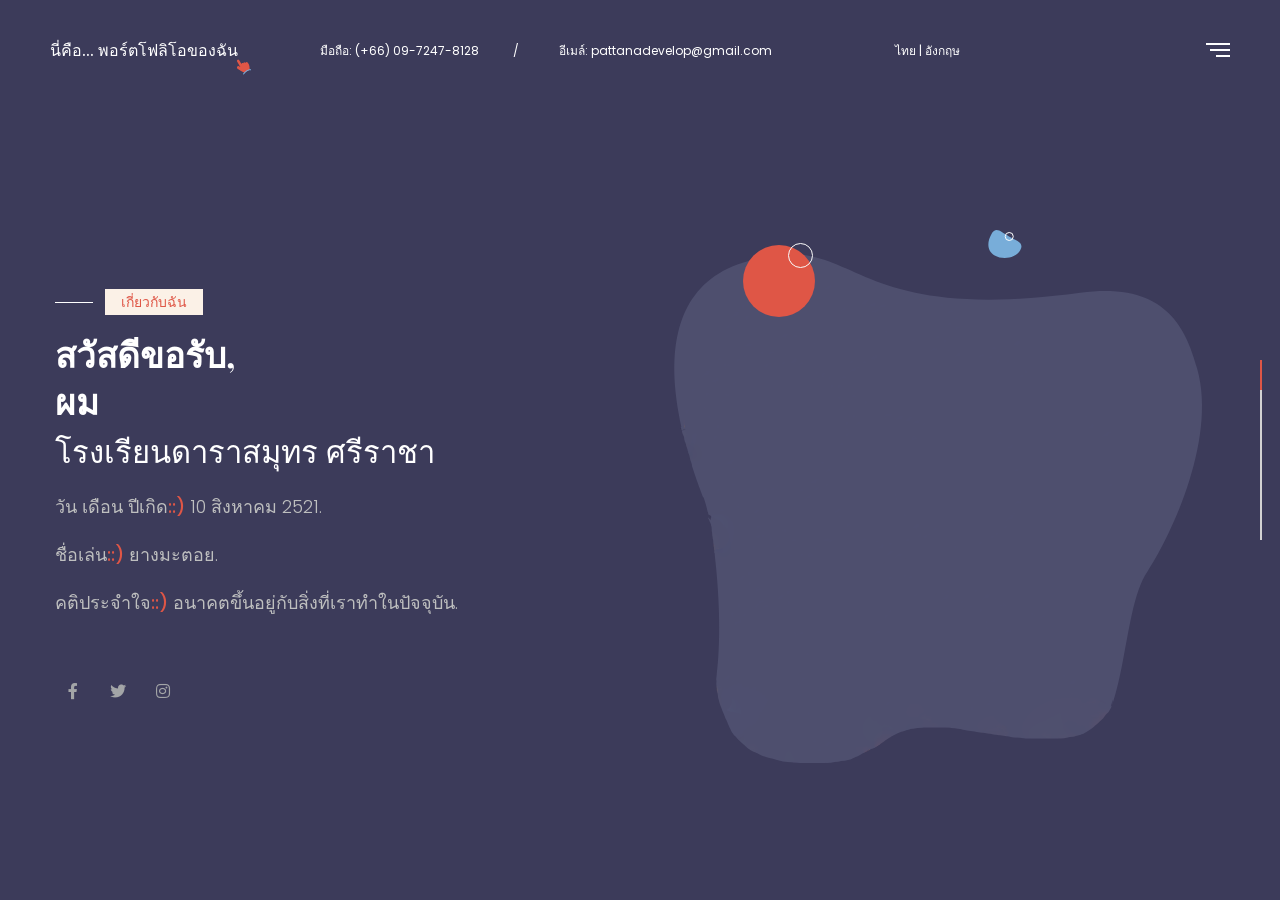
==== commit cdcc582e: "Add files via upload" ====
--- a/index.html
+++ b/index.html
@@ -5,16 +5,18 @@
     <!--====== Required meta tags ======-->
     <meta charset="utf-8" />
     <meta http-equiv="x-ua-compatible" content="ie=edge" />
-    <meta name="description" content="Port Folio,พอร์ตของฉัน, พอร์ตสมัครเรียน" />
-    <meta name="author" content="นายพัฒนา บุญถึง, Mr.Pattana Boonthung">
+    <meta name="description" content="พอร์ตโฟลิโอ, ประวัติสวนตัว, พอร์ตเรียนต่อ, พอร์ตงาน, โปรไฟล์ของฉัน" />
+    <meta name="author" content="นายพัฒนา บุญถึง">
     <meta name="viewport" content="width=device-width, initial-scale=1, shrink-to-fit=no" />
 
     <!--====== Title ======-->
-    <title>It's Port Folio || Home</title>
+    <title>นี่คือ...ฉัน - พอร์ตโฟลิโอ || หน้าแรก</title>
     <!--====== Favicon Icon ======-->
     <link rel="shortcut icon" href="assets/images/favicon.png" type="image/x-icon">
     <!--====== Google Fonts ======-->
     <link href="https://fonts.googleapis.com/css2?family=Playfair+Display:wght@700&family=Poppins:wght@300;400;500&display=swap" rel="stylesheet">
+    <link href="https://fonts.googleapis.com/css2?family=Sarabun:wght@400;500;600&display=swap" rel="stylesheet">
+    <link href="https://fonts.googleapis.com/css2?family=IBM+Plex+Sans+Thai:wght@300;400;500&display=swap" rel="stylesheet">
     <!--====== FontAwesome ======-->
     <link href="assets/css/fontawesome.5.9.0.min.css" rel="stylesheet">
     <!--====== Bootstrap ======-->
@@ -42,12 +44,9 @@
         <header id="header" class="header">
             <div class="container-fluid">
                 <div class="brand">
-                    <a href="index.html" class="brand-name"><b>It's</b> My Port Folio</a>
-                </div>
-                <!--<div class="lets-chat">
-                    <span>Let's Chat</span>
-                    <button><i class="fab fa-rocketchat"></i></button>
-                </div>-->
+                    <a href="index.html" class="brand-name"><b>นี่คือ...</b> พอร์ตโฟลิโอของฉัน</a>
+                </div>
+
                 <button class="nav-toggle-btn a-nav-toggle">
                     <span class="hamburger">
                         <span class="top-bun"></span>
@@ -58,20 +57,20 @@
                 <div class="hide-menu a-nav-toggle"></div>
                 <div class="menu">
                     <div class="menu-lang">
-                        <a href="#" class="menu-lang-item active">Eng.</a>
-                        <a href="#" class="menu-lang-item">Fra.</a>
-                        <a href="#" class="menu-lang-item">Ara.</a>
+                        <a href="index.html" class="menu-lang-item active ">TH.</a>
+                        <a href="index-en.html" class="menu-lang-item">ENG.</a>
+                    
                     </div>
                     <div class="menu-main mt-100" id="accordion">
                         <ul id="menuMain">
-                            <li data-menuanchor="About" class="active"><a href="#About">About</a></li>
-                            <li data-menuanchor="Services"><a href="#Services">Services</a></li>
-                            <li data-menuanchor="Skills"><a href="#Skills">Skills</a></li>
-                            <li data-menuanchor="Resume"><a href="#Resume">Resume</a></li>
-                            <li data-menuanchor="Portfolio"><a href="#Portfolio">Portfolio</a></li>
-                            <li data-menuanchor="Testimonials"><a href="#Testimonials">Testimonials</a></li>
-                            <li data-menuanchor="Weapons"><a href="#Weapons">Weapons</a></li>
-                            <li data-menuanchor="Contact"><a href="#Contact">Contact</a></li>
+                            <li data-menuanchor="About" class="active"><a href="#About">เกี่ยวกับฉัน</a></li>
+                            <li data-menuanchor="Lifestyle"><a href="#Lifestyle">ไลท์สไตล์</a></li>
+                            <li data-menuanchor="Skills"><a href="#Skills">ทักษะพิเศษ</a></li>
+                            <li data-menuanchor="Resume"><a href="#Resume">การศึกษา</a></li>
+                            <li data-menuanchor="Portfolio"><a href="#Portfolio">ผลงาน</a></li>
+                            <!--<li data-menuanchor="Testimonials"><a href="#Testimonials">Testimonials</a></li>-->
+                            <!--<li data-menuanchor="Weapons"><a href="#Weapons">Weapons</a></li>-->
+                            <li data-menuanchor="Contact"><a href="#Contact">ติดต่อ</a></li>
                         </ul>
                     </div>
                     <div class="menu-ornament"></div>
@@ -85,31 +84,31 @@
                         <div class="container">
                             <div class="number-email-cv">
                                 <ul class="number-email">
-                                    <li>Call me (+66) 097-2478128</li>
-                                    <li>pattana@ds.ac.th</li>
+                                    <li>มือถือ: (+66) 09-7247-8128</li>
+                                    <li>อีเมล์: pattanadevelop@gmail.com</li>
                                 </ul>
-                                <a href="#Contact" class="download-cv">Download CV <i class="fas fa-download"></i></a>
+                                    <li><a href="index.html">ไทย</a> | <a href="index-en.html">อังกฤษ</a></li>
                             </div>
                             <div class="row align-items-center">
                                 <div class="col-lg-5">
                                     <div class="about-content pt-100 rpt-0 animate-element delay5 fadeInUp">
-                                        <span class="sub-title mb-15 animate-element delay3 fadeInUp">ข้อมูลส่วนตัว</span>
-                                        <h1 class="slide-title animate-element delay5 fadeInUp">ยินดีต้อนรับ<br> ผมชื่อ <span class="text-typed a-typed a-typed-about" data-text="นายพัฒนา บุญถึง"></span></h1>
+                                        <span class="sub-title mb-15 animate-element delay3 fadeInUp">เกี่ยวกับฉัน</span>
+                                        <h2 class="slide-title animate-element delay5 fadeInUp">สวัสดีขอรับ,<br> ผม <span class="text-typed a-typed a-typed-about" data-text="พัฒนา บุญถึง"></span></h2>
                                         <h3 class="animate-element delay7 fadeInUp">โรงเรียนดาราสมุทร ศรีราชา</h3>
-                                        <p class="animate-element delay8 fadeInUp">ชื่อเล่น :<b> ยางมะตอย</b>.</p>
-                                        <p class="animate-element delay8 fadeInUp">วัน เดือน ปีเกิด :<b> 10 สิงหาคม 2400</b>.</p>
-                                        <!-- <a href="#Contact" class="theme-btn mt-45 rmt-25 animate-element delay9 fadeInUp">hire me <i class="fas fa-long-arrow-alt-right"></i></a> -->
+                                        <p class="animate-element delay8 fadeInUp">วัน เดือน ปีเกิด<b>::)</b>  10 สิงหาคม 2521.</p>
+                                        <p class="animate-element delay8 fadeInUp">ชื่อเล่น<b>::)</b>  ยางมะตอย.</p>
+                                        <p class="animate-element delay8 fadeInUp">คติประจำใจ<b>::)</b>  อนาคตขึ้นอยู่กับสิ่งที่เราทำในปัจจุบัน.</p>
                                         <div class="social-style-one mt-55 rmt-35 animate-element delay10 fadeInUp">
                                             <a href="https://www.facebook.com/sirachadevelop"><i class="fab fa-facebook-f"></i></a>
-                                            <a href="#"><i class="fab fa-twitter"></i></a>
-                                            <a href="#"><i class="fab fa-instagram"></i></a>
+                                            <a href="https://www.twitter.com/sirachadevelop"><i class="fab fa-twitter"></i></a>
+                                            <a href="https://www.instagram/sirachadevelop"><i class="fab fa-instagram"></i></a>
                                         </div>
                                     </div>
                                 </div>
                                 <div class="col-lg-7">
                                     <div class="about-image pt-100 rpt-50 text-lg-right">
                                         <div class="about-inner-images">
-                                            <img class="animate-element delay7 fadeInUp" src="assets/images/about/about-dark.png" alt="About">
+                                            <img class="animate-element delay7 fadeInUp" src="assets/images/about/about-me.png" alt="About">
                                             <img class="shape-one animate-element delay10 bounceIn" src="assets/images/about/shape-one-dark.png" alt="Shape">
                                             <img class="shape-two animate-element delay11 bounceIn" src="assets/images/about/shape-two-dark.png" alt="Shape">
                                         </div>
@@ -125,44 +124,44 @@
                             <div class="row align-items-center">
                                 <div class="col-lg-7">
                                     <div class="service-image animate-element delay4 fadeInUp">
-                                        <span class="sub-title mb-75">Services</span>
+                                        <span class="sub-title mb-75">ไลท์สไตล์</span>
                                         <div class="service-inner-images">
-                                            <img src="assets/images/services/services-dark.png" alt="Service">
-                                            <img class="shape-one animate-element delay6 bounceIn" src="assets/images/services/shape-one-dark.png" alt="shape">
-                                            <img class="shape-two animate-element delay8 bounceIn" src="assets/images/services/shape-two-dark.png" alt="shape">
+                                            <img src="assets/images/lifestyle/lifestyle-me.png" alt="Service">
+                                            <img class="shape-one animate-element delay6 bounceIn" src="assets/images/lifestyle/shape-one-dark.png" alt="shape">
+                                            <img class="shape-two animate-element delay8 bounceIn" src="assets/images/lifestyle/shape-two-dark.png" alt="shape">
                                         </div>
                                     </div>
                                 </div>
                                 <div class="col-lg-5">
                                     <div class="service-content pt-100 rpt-55 animate-element delay5 fadeInUp">
                                         <div class="section-title mb-25">
-                                            <h2 class="slide-title animate-element delay5 fadeInUp">What <span class="text-typed a-typed a-typed-services" data-text="Services"></span> i provde to my clients in here.</h2>
-                                        </div>
-                                        <p class="animate-element delay6 fadeInUp">I always want to be able to meet the goals of my clients, I value my services as a designer through my work. You may like my <b>services.</b></p>
+                                            <h2 class="slide-title animate-element delay5 fadeInUp">กิจกรรมพักผ่อน <span class="text-typed a-typed a-typed-services" data-text="กิจวัตร"></span> ในชีวิตประจำวันทั่วไป.</h2>
+                                        </div>
+                                        <p class="animate-element delay6 fadeInUp">โปรดปราน การดำเนินชีวิตแบบไลท์สไตล์ ตามธรรมชาติ, ธรรมดาๆ แบบชิวๆ <b>ไม่หรูหรา แต่เรียบง่าย.</b></p>
                                         <div class="our-services animate-element delay8 fadeInUp">
                                             <div class="service-item">
                                                 <div class="icon">
-                                                    <img src="assets/images/services/service-icon1.png" alt="Icon">
-                                                </div>
-                                                <h4>App Design</h4>
+                                                    <img src="assets/images/lifestyle/service-icon1.png" alt="Icon">
+                                                </div>
+                                                <h4>ฟังเพลง</h4>
                                             </div>
                                             <div class="service-item">
                                                 <div class="icon">
-                                                    <img src="assets/images/services/service-icon2.png" alt="Icon">
-                                                </div>
-                                                <h4>Web Design</h4>
+                                                    <img src="assets/images/lifestyle/service-icon2.png" alt="Icon">
+                                                </div>
+                                                <h4>เล่นเฟสต์บุ๊ค</h4>
                                             </div>
                                             <div class="service-item">
                                                 <div class="icon">
-                                                    <img src="assets/images/services/service-icon3.png" alt="Icon">
-                                                </div>
-                                                <h4>Illustraiton</h4>
+                                                    <img src="assets/images/lifestyle/service-icon3.png" alt="Icon">
+                                                </div>
+                                                <h4>ดูยูทูป</h4>
                                             </div>
                                             <div class="service-item">
                                                 <div class="icon">
-                                                    <img src="assets/images/services/service-icon4.png" alt="Icon">
-                                                </div>
-                                                <h4>Branding</h4>
+                                                    <img src="assets/images/lifestyle/service-icon4.png" alt="Icon">
+                                                </div>
+                                                <h4>ว่ายน้ำ</h4>
                                             </div>
                                         </div>
                                     </div>
@@ -178,45 +177,45 @@
                                 <div class="col-lg-5">
                                     <div class="skill-content animate-element delay5 fadeInUp">
                                         <div class="section-title mb-25">
-                                            <span class="sub-title mb-45">Skills</span>
-                                            <h2 class="slide-title animate-element delay5 fadeInUp">As a Designer i am good at fit with few <span class="text-typed a-typed a-typed-skills" data-text="skills."></span></h2>
-                                        </div>
-                                        <p class="animate-element delay6 fadeInUp">All desigener have good skills to make sure satisfied their clints, As a designer I am also specialised few <b>skills.</b></p>
+                                            <span class="sub-title mb-45">ทักษะพิเศษ</span>
+                                            <h2 class="slide-title animate-element delay5 fadeInUp">ฝึกฝน เรียนรู้ปฏิบัติ กลายเป็น <span class="text-typed a-typed a-typed-skills" data-text="ทักษะความรู้."></span></h2>
+                                        </div>
+                                        <p class="animate-element delay6 fadeInUp">ความสามารถพิเศษ เป็นเครื่องมือยืนยัน ถึงประสบการณ์ ความรู้แต่ละบุคคล บ่งบอกถึง<b>ทักษะเฉพาะ.</b></p>
                                         <div class="bar-list a-progressbar pt-5 animate-element delay9 fadeInUp">
                                             <div class="bar-item">
                                                 <div class="row">
-                                                    <div class="col bar-item-title">App Design</div>
-                                                    <div class="col-auto text-right bar-item-value">78%</div>
+                                                    <div class="col bar-item-title">ภาษาจีน</div>
+                                                    <div class="col-auto text-right bar-item-value">75%</div>
                                                 </div>
                                                 <div class="progress">
-                                                    <div class="progress-bar" role="progressbar" aria-valuenow="78" aria-valuemin="0" aria-valuemax="100"></div>
+                                                    <div class="progress-bar" role="progressbar" aria-valuenow="75" aria-valuemin="0" aria-valuemax="100"></div>
                                                 </div>
                                             </div>
                                             <div class="bar-item">
                                                 <div class="row">
-                                                    <div class="col bar-item-title">Web Design</div>
-                                                    <div class="col-auto text-right bar-item-value">95%</div>
+                                                    <div class="col bar-item-title">ภาษาญี่่ปุ่น</div>
+                                                    <div class="col-auto text-right bar-item-value">81%</div>
                                                 </div>
                                                 <div class="progress">
-                                                    <div class="progress-bar" role="progressbar" aria-valuenow="95" aria-valuemin="0" aria-valuemax="100"></div>
+                                                    <div class="progress-bar" role="progressbar" aria-valuenow="81" aria-valuemin="0" aria-valuemax="100"></div>
                                                 </div>
                                             </div>
                                             <div class="bar-item">
                                                 <div class="row">
-                                                    <div class="col bar-item-title">Art & illustration</div>
-                                                    <div class="col-auto text-right bar-item-value">65%</div>
+                                                    <div class="col bar-item-title">คอมพิวเตอร์ออกแบบ</div>
+                                                    <div class="col-auto text-right bar-item-value">85%</div>
                                                 </div>
                                                 <div class="progress">
-                                                    <div class="progress-bar" role="progressbar" aria-valuenow="65" aria-valuemin="0" aria-valuemax="100"></div>
+                                                    <div class="progress-bar" role="progressbar" aria-valuenow="85" aria-valuemin="0" aria-valuemax="100"></div>
                                                 </div>
                                             </div>
                                             <div class="bar-item">
                                                 <div class="row">
-                                                    <div class="col bar-item-title">Banding</div>
-                                                    <div class="col-auto text-right bar-item-value">85%</div>
+                                                    <div class="col bar-item-title">เขียนโปรแกรม</div>
+                                                    <div class="col-auto text-right bar-item-value">70%</div>
                                                 </div>
                                                 <div class="progress">
-                                                    <div class="progress-bar" role="progressbar" aria-valuenow="85" aria-valuemin="0" aria-valuemax="100"></div>
+                                                    <div class="progress-bar" role="progressbar" aria-valuenow="70" aria-valuemin="0" aria-valuemax="100"></div>
                                                 </div>
                                             </div>
                                         </div>
@@ -225,7 +224,7 @@
                                 <div class="col-lg-7">
                                     <div class="skill-image pt-55 text-lg-right animate-element delay4 fadeInUp">
                                         <div class="skill-images-inner">
-                                            <img src="assets/images/skills/skills-dark.png" alt="Skills">
+                                            <img src="assets/images/skills/skills-me.png" alt="Skills">
                                             <img class="shape-one animate-element delay6 bounceIn" src="assets/images/skills/shape-one.png" alt="shape">
                                             <img class="shape-two animate-element delay8 bounceIn" src="assets/images/skills/shape-two-dark.png" alt="shape">
                                         </div>
@@ -242,26 +241,26 @@
                                 <div class="col-lg-6">
                                     <div class="educations rmb-55">
                                         <div class="section-title mb-45 animate-element delay2 fadeInUp">
-                                            <span class="sub-title mb-45">qualification</span>
-                                            <h2 class="slide-title animate-element delay5 fadeInUp">my education</h2>
+                                            <span class="sub-title mb-45">วุฒิการศึกษา</span>
+                                            <h2 class="slide-title animate-element delay5 fadeInUp">การศึกษา</h2>
                                         </div>
                                         <div class="edu-experi-wrap">
                                             <div class="edu-experi-item animate-element delay5 fadeInUp">
-                                                <span class="years">2010-2014</span>
+                                                <span class="years">2019-2022</span>
                                                 <div class="vacancy-content">
-                                                    <span class="title">BSC</span>
-                                                    <h4 class="subject">Computer Science</h4>
-                                                    <h6 class="institution">South University Of Bangladesh</h6>
-                                                    <p>Major in UI Design, UX Design, Interaction Design,  User Empathy, Branding.</p>
+                                                    <span class="title">มัธยมศึกษาตอนปลาย</span>
+                                                    <h4 class="subject">แผนการเรียนจีน-อังกฤษ</h4>
+                                                    <h6 class="institution">โรงเรียนดาราสมุทร</h6>
+                                                    <p>ทักษะฟัง พูด อ่าน เขียน ดานภาษาจีน อังกฤษ และแกรมมา ไวยากรด้านภาษา วัฒนธรรมต่างชาติ.</p>
                                                 </div>
                                             </div>
                                             <div class="edu-experi-item animate-element delay8 fadeInUp">
-                                                <span class="years">2014-2016</span>
+                                                <span class="years">2016-2019</span>
                                                 <div class="vacancy-content">
-                                                    <span class="title">MSC</span>
-                                                    <h4 class="subject">Computer Science</h4>
-                                                    <h6 class="institution">Defodil University of Bangladesh</h6>
-                                                    <p>Product Design, Information Architecture, Understanding the product, Product Analyses, Market Reserach, Communication.</p>
+                                                    <span class="title">มัธยมศึกษาตอนต้น</span>
+                                                    <h4 class="subject">แผนการเรียนวิทย์-คณิต</h4>
+                                                    <h6 class="institution">โรงเรียนดาราสมุทร</h6>
+                                                    <p>วิทยาศาตร์ คณิตศาสตร์พื้นฐาน สิ่งมีชีวิต สสาร แรงโน้มถ่วง การบวก ลบ คูณ หาร ทศนิยม เรขาคณิตวิเคราะห์ .</p>
                                                 </div>
                                             </div>
                                         </div>
@@ -270,24 +269,24 @@
                                 <div class="col-lg-6">
                                     <div class="experiecnes">
                                         <div class="section-title mb-45 animate-element delay4 fadeInUp">
-                                            <span class="sub-title mb-45">Experiecne</span>
-                                            <h2 class="slide-title animate-element delay5 fadeInUp">My Experiecne</h2>
+                                            <span class="sub-title mb-45">วุฒิการศึกษา</span>
+                                            <h2 class="slide-title animate-element delay5 fadeInUp">การศึกษา</h2>
                                         </div>
                                         <div class="edu-experi-wrap">
                                             <div class="edu-experi-item beahance animate-element delay7 fadeInUp">
-                                                <span class="years">2016-2018</span>
+                                                <span class="years">2013-2016</span>
                                                 <div class="vacancy-content">
-                                                    <span class="title">Beahance</span>
-                                                    <h4 class="subject">Uniq Web Design</h4>
-                                                    <p>After finishing my studies, I first concentrated on my work in <a href="https://www.behance.net">Behance</a>, here I worked as a web designer for 2 years. It was really a big experience for me.</p>
+                                                    <span class="title">ระดับก่อนประถมศึกษา</span>
+                                                    <h4 class="subject">โรงเรียนดาราสมุทร</h4>
+                                                    <p>ทักษะการใช้ชีวิตประจำวัน ตามสุขลักษณะ การพึ่งตนเอง การทำกิจกรรม การสื่อสารกับเพื่อน การนับเลข จำแนกสี กิจกรรมด้านรางการ การทรงตัว การหยิบวัตถุ.</p>
                                                 </div>
                                             </div>
                                             <div class="edu-experi-item dribbble animate-element delay10 fadeInUp">
-                                                <span class="years">2018-2020</span>
+                                                <span class="years">2010-2013</span>
                                                 <div class="vacancy-content">
-                                                    <span class="title">Dribbble</span>
-                                                    <h4 class="subject">Product Designer</h4>
-                                                    <p>After working well for two years at <a href="https://dribbble.com">dribbble</a>, I got the opportunity to work in one of the best market dribbles in the world, and there I am now working as a podcast designer.</p>
+                                                    <span class="title">ระดับประถมศึกษา</span>
+                                                    <h4 class="subject">โรงเรียนดาราสมุทร</h4>
+                                                    <p>การพูด ฟัง อ่าน เขียน พื้นฐาน ได้ถูกต้อง การบวก ลบ คูณ หาร ตัวเลข กิจกรรมเสริมสมรรถภาพร่างกาย ทักษะด้านภาษาต่างประเทศ มากกว่า 2 ภาษา.</p>
                                                 </div>
                                             </div>
                                         </div>
@@ -304,14 +303,14 @@
                                 <div class="col-xl-5 col-lg-6">
                                     <div class="portfolio-content">
                                         <div class="section-title mb-35">
-                                            <span class="sub-title mb-45 animate-element delay5 fadeInUp">Portfolio</span>
-                                            <h2 class="slide-title animate-element delay6 fadeInUp">Some of my Creative <span class="text-typed a-typed a-typed-portfolio" data-text="Works."></span></h2>
-                                        </div>
-                                        <p class="animate-element delay7 fadeInUp">As a designer I have been working few years in this sector, and i have complted lot's of project <b><a href="#">see here.</a></b></p>
-                                        <a href="blog.html" class="read-more mt-45 rmt-25 animate-element delay8 fadeInUp">Explore More <i class="fas fa-long-arrow-alt-right"></i></a>
-                                    </div>
-                                </div>
-                                <div class="col-xl-5 col-lg-6">
+                                            <span class="sub-title mb-45 animate-element delay5 fadeInUp">ผลงาน/เกียรติบัตร</span>
+                                            <h2 class="slide-title animate-element delay6 fadeInUp">ผลงานและเกียรติบัตรสำคัญ สำหรับทำ<span class="text-typed a-typed a-typed-portfolio" data-text="พอร์ตศึกษาต่อ."></span></h2>
+                                        </div>
+                                        <p class="animate-element delay7 fadeInUp">รวมภาพกิจกรรมจิตอาสา จิตสาธารณะ วุฒิบัตร ผลงานด้านการอบรม <b>และผลงานอื่นๆ ที่เกี่ยวข้อง.</b></p>
+                                        <!--<a href="blog.html" class="read-more mt-45 rmt-25 animate-element delay8 fadeInUp">Explore More <i class="fas fa-long-arrow-alt-right"></i></a>-->
+                                    </div>
+                                </div>
+                                <!--<div class="col-xl-5 col-lg-6">
                                     <div class="counter-wrap rmb-15 animate-element delay9 fadeInUp">
                                         <div class="success-box">
                                             <span class="count-text lass-than-ten" data-speed="3000" data-stop="7">0</span>
@@ -322,26 +321,26 @@
                                             <h6>Satisfied Clients</h6>
                                         </div>
                                     </div>
-                                </div>
+                                </div>-->
                             </div>
                             <div class="portfolio-wrap">
                                 <div class="portfolio-item animate-element delay11 fadeInUp">
-                                    <img src="assets/images/acitivities/portfolio1.png" alt="Portfolio">
+                                    <img src="assets/images/portfolio/portfolio_1.png" alt="Portfolio">
                                 </div>
                                 <div class="portfolio-item animate-element delay13 fadeInUp">
-                                    <img src="assets/images/acitivities/portfolio2.png" alt="Portfolio">
+                                    <img src="assets/images/portfolio/portfolio_2.png" alt="Portfolio">
                                 </div>
                                 <div class="portfolio-item">
-                                    <img src="assets/images/acitivities/portfolio1.png" alt="Portfolio">
+                                    <img src="assets/images/portfolio/portfolio_3.png" alt="Portfolio">
                                 </div>
                                 <div class="portfolio-item">
-                                    <img src="assets/images/acitivities/portfolio2.png" alt="Portfolio">
-                                </div>
-                            </div>
-                        </div>
-                    </div>
-                </div>
-                <div class="section pp-scrollable slide slide-testimonials slide-light a-slide-typed" data-name="testimonials">
+                                    <img src="assets/images/portfolio/portfolio_4.png" alt="Portfolio">
+                                </div>
+                            </div>
+                        </div>
+                    </div>
+                </div>
+                <!--<div class="section pp-scrollable slide slide-testimonials slide-light a-slide-typed" data-name="testimonials">
                     <div class="slide-container">
                         <div class="container">
                             <div class="row align-items-end">
@@ -369,15 +368,15 @@
                             </div>
                         </div>
                     </div>
-                </div>
-                <div class="section pp-scrollable slide slide-weapons a-slide-typed" data-name="weapons">
+                </div> -->
+                <!--<div class="section pp-scrollable slide slide-weapons a-slide-typed" data-name="weapons">
                     <div class="slide-container">
                         <div class="container">
                            <div class="row align-items-center">
                                 <div class="col-lg-6">
                                     <div class="weapons-content rmb-75 animate-element delay5 fadeInUp">
                                         <div class="section-title mb-35">
-                                            <span class="sub-title mb-45">Coputer Skills</span>
+                                            <span class="sub-title mb-45">Weapons</span>
                                             <h2 class="slide-title animate-element delay5 fadeInUp">My <span class="text-typed a-typed a-typed-weapons" data-text="favorite tools"></span> which i Used Everyday in my life.</h2>
                                         </div>
                                         <p class="animate-element delay6 fadeInUp">I always loved those software that I use in my work, because I am very good at these, these are the main tools of my design  career those are help me for make sure my Clients satisfication.</p>
@@ -409,17 +408,19 @@
                                         </div>
                                         <div class="weapons-item eight animate-element delay5 fadeInRight">
                                             <img src="assets/images/weapons/slack.png" alt="slack">
-                                        </div>
-                                    </div>
-                                </div>
-                            </div>
-                        </div>
-                    </div>
-                </div>
+                                        <div class="weapons-item eight animate-element delay6 fadeInRight">
+                                            <img src="assets/images/weapons/psd.jpg" alt="slack">
+                                        </div>
+                                    </div>
+                                </div>
+                            </div>
+                        </div>
+                    </div>
+                </div>-->
                 <div class="section pp-scrollable slide slide-contact slide-light">
                     <div class="slide-container">
                         <div class="container">
-                           <div class="contact-wrap mb-185 rmb-95">
+                           <!--<div class="contact-wrap mb-185 rmb-95">
                                <div class="row align-items-end">
                                     <div class="col-lg-7">
                                         <div class="contact-content">
@@ -447,23 +448,23 @@
                                         </div>
                                     </div>
                                 </div>
-                           </div>
+                           </div>-->
                            <div class="footer-contact text-center mb-35">
                                <div class="section-title mb-30 animate-element delay8 fadeInUp">
-                                   <h2>Stay Connected</h2>
+                                   <h2>ช่องทางการติดต่อ สื่อสาร</h2>
                                </div>
-                               <span class="country list-inline-item animate-element delay9 fadeInUp">Bangladesh</span>
-                               <h3 class="animate-element delay6 fadeInUp"><a href="mailto:hello_niharik@gmail.com">hello_niharik@gmail.com</a></h3>
-                               <a href="callto:(+778)675-0765" class="number list-inline-item animate-element delay10 fadeInUp">(+778) 675-0765</a>
-                               <div class="social-style-two mt-25 animate-element delay11 fadeInUp">
+                               <span class="country list-inline-item animate-element delay9 fadeInUp">ศรีราชา, ชลบุรี</span>
+                               <h3 class="animate-element delay6 fadeInUp">pattanadevelop@gmail.com</h3>
+                               <h4 class="number list-inline-item animate-element delay10 fadeInUp">(+66) 09-7247-8128</h4>
+                               <!--<div class="social-style-two mt-25 animate-element delay11 fadeInUp">
                                     <a href="#"><img src="assets/images/contact/social-dribbble.png" alt="Social"></a>
                                     <a href="#"><img src="assets/images/contact/social-behance.png" alt="Social"></a>
                                     <a href="#"><img src="assets/images/contact/social-instagram.png" alt="Social"></a>
-                                </div>
+                                </div>-->
                            </div>
                         </div>
                         <div class="footer-bottom-girl animate-element delay12 zoomIn">
-                           <img src="assets/images/contact/footer-bottom-girl.png" alt="footer girl">
+                           <img src="assets/images/contact/contact.png" alt="Footer Contact">
                        </div>
                         <div class="footer-bottom-shape">
                             <img src="assets/images/contact/footer-bottom-shape.png" alt="Shape">
@@ -476,12 +477,12 @@
             <div class="progress-nav">
                 <ul id="menu">
                     <li data-menuanchor="About" class="active"></li>
-                    <li data-menuanchor="Services"></li>
+                    <li data-menuanchor="Lifestyle"></li>
                     <li data-menuanchor="Skills"></li>
                     <li data-menuanchor="Resume"></li>
                     <li data-menuanchor="Portfolio"></li>
-                    <li data-menuanchor="Testimonials"></li>
-                    <li data-menuanchor="Weapons"></li>
+                    <!--<li data-menuanchor="Testimonials"></li>-->
+                    <!--<li data-menuanchor="Weapons"></li>-->
                     <li data-menuanchor="Contact"></li>
                 </ul>
             </div>
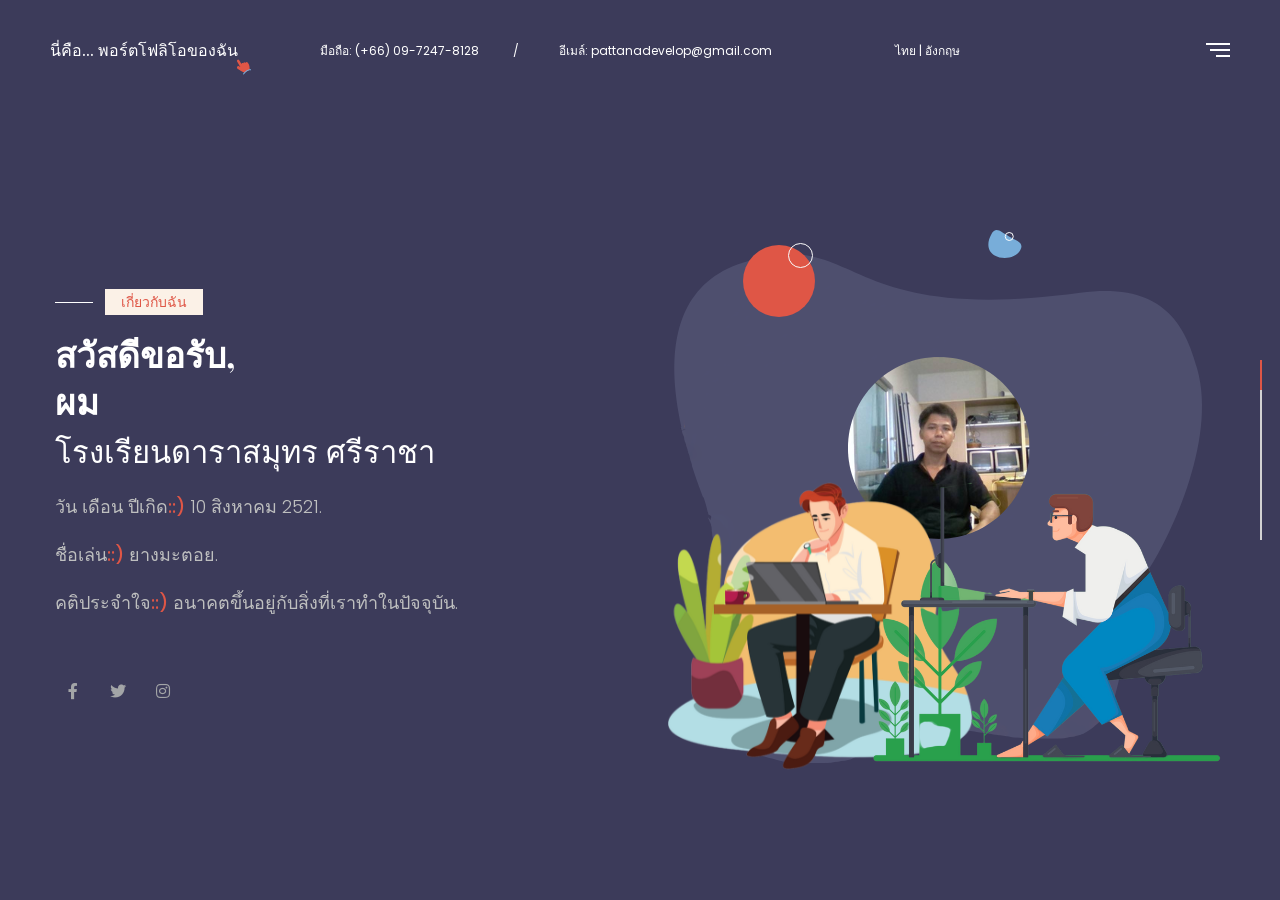
==== commit b56d7fc3: "Update index.html" ====
--- a/index.html
+++ b/index.html
@@ -108,7 +108,7 @@
                                 <div class="col-lg-7">
                                     <div class="about-image pt-100 rpt-50 text-lg-right">
                                         <div class="about-inner-images">
-                                            <img class="animate-element delay7 fadeInUp" src="assets/images/about/about-me.png" alt="About">
+                                            <img class="animate-element delay7 fadeInUp" src="assets/images/about/about.png" alt="About">
                                             <img class="shape-one animate-element delay10 bounceIn" src="assets/images/about/shape-one-dark.png" alt="Shape">
                                             <img class="shape-two animate-element delay11 bounceIn" src="assets/images/about/shape-two-dark.png" alt="Shape">
                                         </div>
@@ -126,7 +126,7 @@
                                     <div class="service-image animate-element delay4 fadeInUp">
                                         <span class="sub-title mb-75">ไลท์สไตล์</span>
                                         <div class="service-inner-images">
-                                            <img src="assets/images/lifestyle/lifestyle-me.png" alt="Service">
+                                            <img src="assets/images/lifestyle/lifestyle.png" alt="Service">
                                             <img class="shape-one animate-element delay6 bounceIn" src="assets/images/lifestyle/shape-one-dark.png" alt="shape">
                                             <img class="shape-two animate-element delay8 bounceIn" src="assets/images/lifestyle/shape-two-dark.png" alt="shape">
                                         </div>
@@ -224,7 +224,7 @@
                                 <div class="col-lg-7">
                                     <div class="skill-image pt-55 text-lg-right animate-element delay4 fadeInUp">
                                         <div class="skill-images-inner">
-                                            <img src="assets/images/skills/skills-me.png" alt="Skills">
+                                            <img src="assets/images/skills/skills.png" alt="Skills">
                                             <img class="shape-one animate-element delay6 bounceIn" src="assets/images/skills/shape-one.png" alt="shape">
                                             <img class="shape-two animate-element delay8 bounceIn" src="assets/images/skills/shape-two-dark.png" alt="shape">
                                         </div>
@@ -335,6 +335,18 @@
                                 </div>
                                 <div class="portfolio-item">
                                     <img src="assets/images/portfolio/portfolio_4.png" alt="Portfolio">
+                                </div>
+                                <div class="portfolio-item">
+                                    <img src="assets/images/portfolio/portfolio_5.png" alt="Portfolio">
+                                </div>
+                                <div class="portfolio-item">
+                                    <img src="assets/images/portfolio/portfolio_6.png" alt="Portfolio">
+                                </div>
+                                <div class="portfolio-item">
+                                    <img src="assets/images/portfolio/portfolio_7.png" alt="Portfolio">
+                                </div>
+                                <div class="portfolio-item">
+                                    <img src="assets/images/portfolio/portfolio_8.png" alt="Portfolio">
                                 </div>
                             </div>
                         </div>
--- a/assets/css/style.css
+++ b/assets/css/style.css
@@ -47,8 +47,8 @@
     --heading-color: #1D2043;
     --primary-color: #DF5646;
     --light-color: #FAFAFA;
-    --base-font: 'Poppins', sans-serif;
-    --heading-font: 'Playfair Display', serif;
+    --base-font: 'Sarabun', 'Poppins', sans-serif;
+    --heading-font: 'IBM Plex Sans Thai', 'Playfair Display', serif;
 }
 
 body {
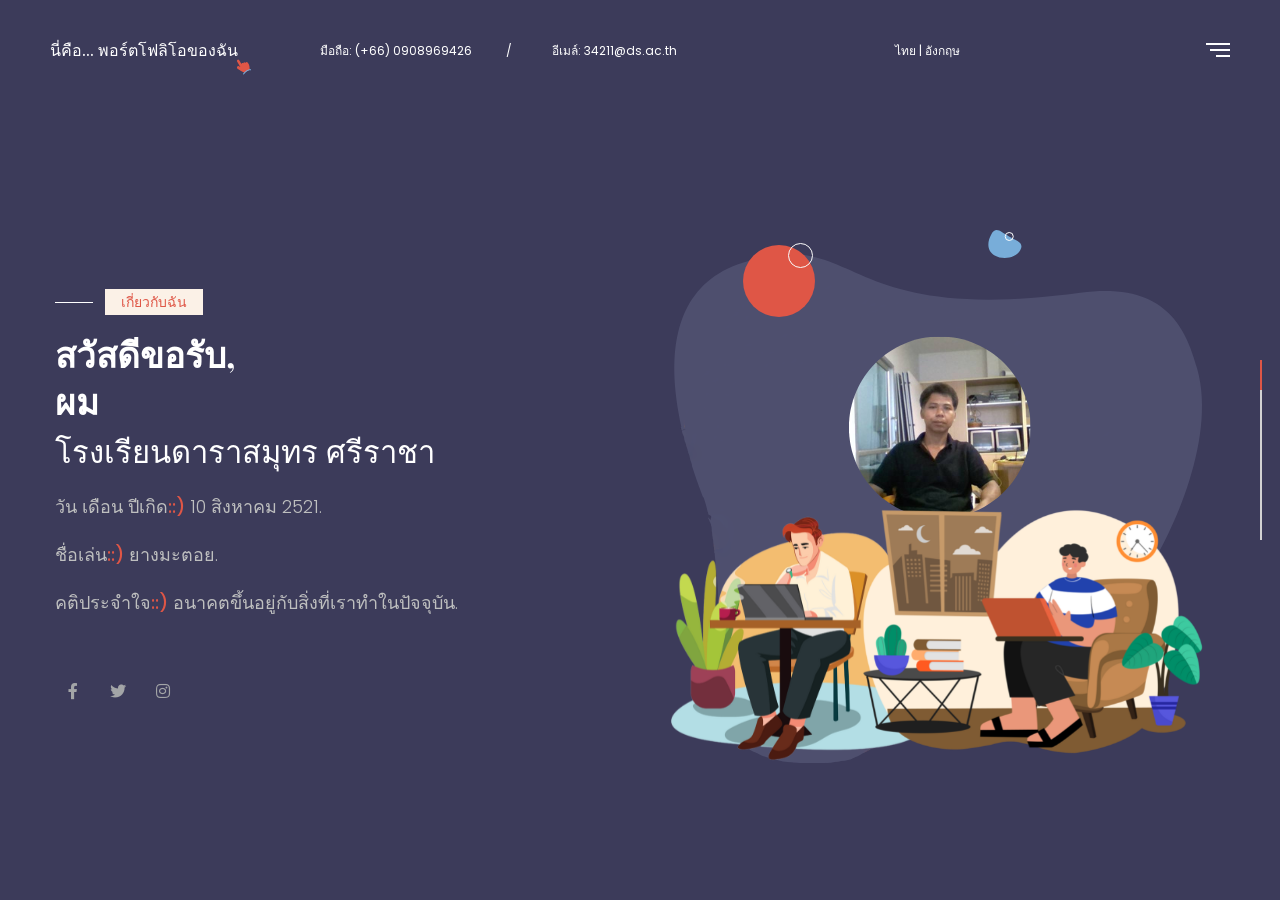
==== commit 02027500: "Add files via upload" ====
--- a/index.html
+++ b/index.html
@@ -84,8 +84,8 @@
                         <div class="container">
                             <div class="number-email-cv">
                                 <ul class="number-email">
-                                    <li>มือถือ: (+66) 09-7247-8128</li>
-                                    <li>อีเมล์: pattanadevelop@gmail.com</li>
+                                    <li>มือถือ: (+66) 0908969426</li>
+                                    <li>อีเมล์: 34211@ds.ac.th</li>
                                 </ul>
                                     <li><a href="index.html">ไทย</a> | <a href="index-en.html">อังกฤษ</a></li>
                             </div>
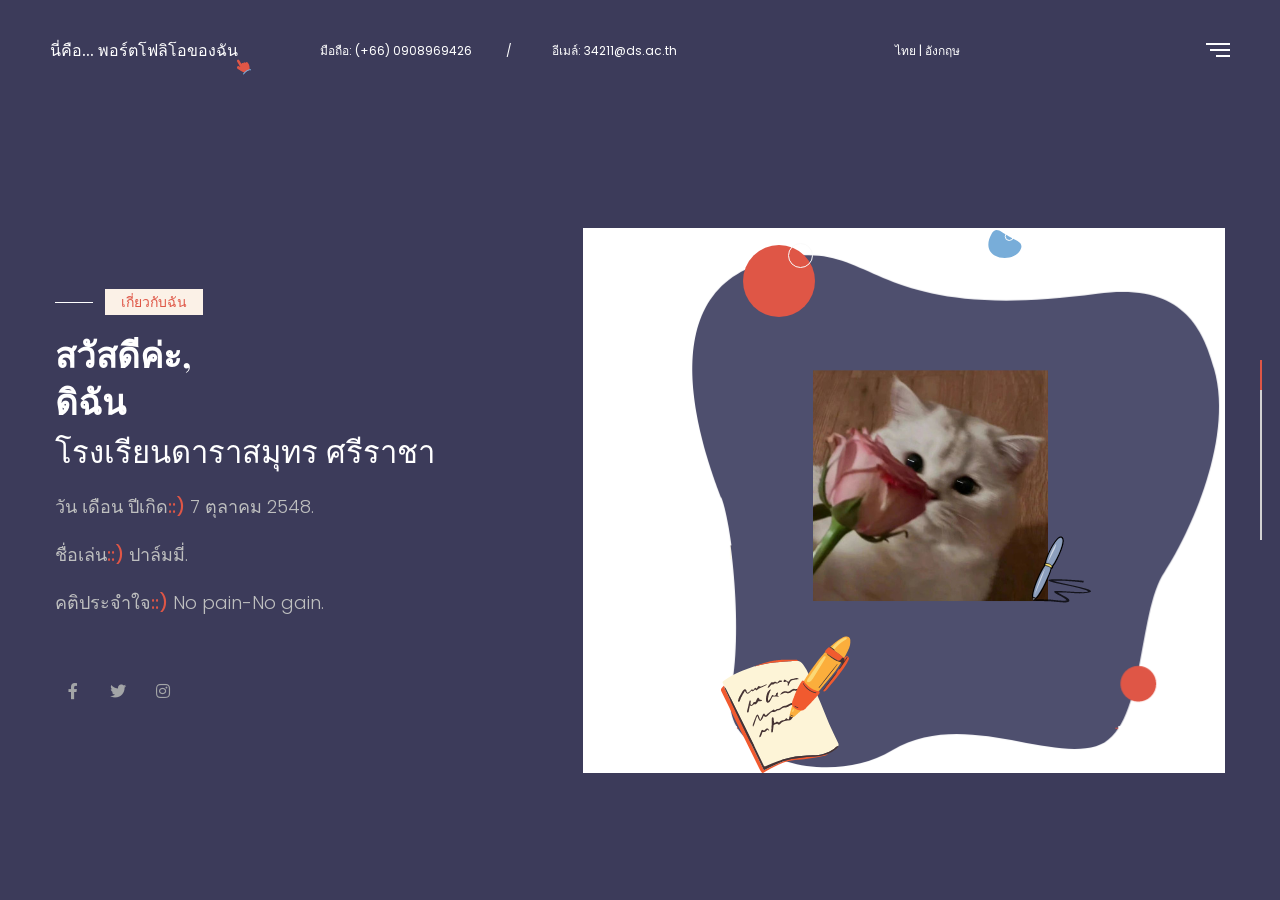
==== commit 8934c9e3: "main" ====
--- a/index.html
+++ b/index.html
@@ -6,7 +6,7 @@
     <meta charset="utf-8" />
     <meta http-equiv="x-ua-compatible" content="ie=edge" />
     <meta name="description" content="พอร์ตโฟลิโอ, ประวัติสวนตัว, พอร์ตเรียนต่อ, พอร์ตงาน, โปรไฟล์ของฉัน" />
-    <meta name="author" content="นายพัฒนา บุญถึง">
+    <meta name="author" content="นางสาวพรรณพิสา พุทธดี">
     <meta name="viewport" content="width=device-width, initial-scale=1, shrink-to-fit=no" />
 
     <!--====== Title ======-->
@@ -93,11 +93,11 @@
                                 <div class="col-lg-5">
                                     <div class="about-content pt-100 rpt-0 animate-element delay5 fadeInUp">
                                         <span class="sub-title mb-15 animate-element delay3 fadeInUp">เกี่ยวกับฉัน</span>
-                                        <h2 class="slide-title animate-element delay5 fadeInUp">สวัสดีขอรับ,<br> ผม <span class="text-typed a-typed a-typed-about" data-text="พัฒนา บุญถึง"></span></h2>
+                                        <h2 class="slide-title animate-element delay5 fadeInUp">สวัสดีค่ะ,<br>ดิฉัน  <span class="text-typed a-typed a-typed-about" data-text="พรรณพิสา พุทธดี"></span></h2>
                                         <h3 class="animate-element delay7 fadeInUp">โรงเรียนดาราสมุทร ศรีราชา</h3>
-                                        <p class="animate-element delay8 fadeInUp">วัน เดือน ปีเกิด<b>::)</b>  10 สิงหาคม 2521.</p>
-                                        <p class="animate-element delay8 fadeInUp">ชื่อเล่น<b>::)</b>  ยางมะตอย.</p>
-                                        <p class="animate-element delay8 fadeInUp">คติประจำใจ<b>::)</b>  อนาคตขึ้นอยู่กับสิ่งที่เราทำในปัจจุบัน.</p>
+                                        <p class="animate-element delay8 fadeInUp">วัน เดือน ปีเกิด<b>::)</b>  7 ตุลาคม 2548.</p>
+                                        <p class="animate-element delay8 fadeInUp">ชื่อเล่น<b>::)</b>  ปาล์มมี่.</p>
+                                        <p class="animate-element delay8 fadeInUp">คติประจำใจ<b>::)</b>  No pain-No gain.</p>
                                         <div class="social-style-one mt-55 rmt-35 animate-element delay10 fadeInUp">
                                             <a href="https://www.facebook.com/sirachadevelop"><i class="fab fa-facebook-f"></i></a>
                                             <a href="https://www.twitter.com/sirachadevelop"><i class="fab fa-twitter"></i></a>
@@ -149,7 +149,7 @@
                                                 <div class="icon">
                                                     <img src="assets/images/lifestyle/service-icon2.png" alt="Icon">
                                                 </div>
-                                                <h4>เล่นเฟสต์บุ๊ค</h4>
+                                                <h4>เล่นไอจี</h4>
                                             </div>
                                             <div class="service-item">
                                                 <div class="icon">
@@ -161,7 +161,7 @@
                                                 <div class="icon">
                                                     <img src="assets/images/lifestyle/service-icon4.png" alt="Icon">
                                                 </div>
-                                                <h4>ว่ายน้ำ</h4>
+                                                <h4>อ่านนิยาย</h4>
                                             </div>
                                         </div>
                                     </div>
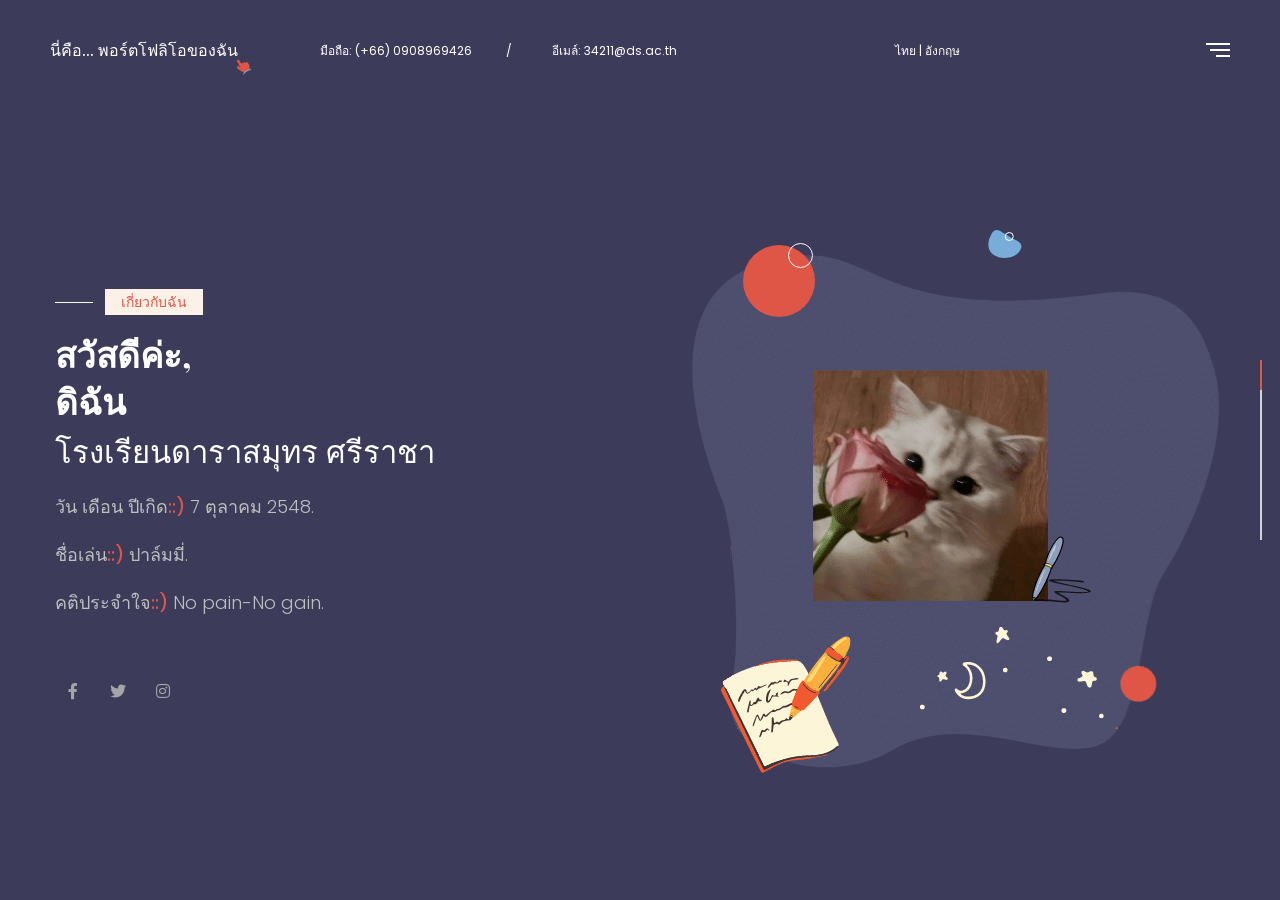
==== commit 8b3374a6: "main" ====
--- a/index.html
+++ b/index.html
@@ -137,7 +137,7 @@
                                         <div class="section-title mb-25">
                                             <h2 class="slide-title animate-element delay5 fadeInUp">กิจกรรมพักผ่อน <span class="text-typed a-typed a-typed-services" data-text="กิจวัตร"></span> ในชีวิตประจำวันทั่วไป.</h2>
                                         </div>
-                                        <p class="animate-element delay6 fadeInUp">โปรดปราน การดำเนินชีวิตแบบไลท์สไตล์ ตามธรรมชาติ, ธรรมดาๆ แบบชิวๆ <b>ไม่หรูหรา แต่เรียบง่าย.</b></p>
+                                        <p class="animate-element delay6 fadeInUp">การทำกิจกรรม การดำเนินชีวิตแบบไลท์สไตล์ ตามธรรมชาติ, ธรรมดาๆ แบบชิวๆ <b>ไม่หรูหรา แต่เรียบง่าย.</b></p>
                                         <div class="our-services animate-element delay8 fadeInUp">
                                             <div class="service-item">
                                                 <div class="icon">
@@ -185,7 +185,7 @@
                                             <div class="bar-item">
                                                 <div class="row">
                                                     <div class="col bar-item-title">ภาษาจีน</div>
-                                                    <div class="col-auto text-right bar-item-value">75%</div>
+                                                    <div class="col-auto text-right bar-item-value">70%</div>
                                                 </div>
                                                 <div class="progress">
                                                     <div class="progress-bar" role="progressbar" aria-valuenow="75" aria-valuemin="0" aria-valuemax="100"></div>
@@ -194,7 +194,7 @@
                                             <div class="bar-item">
                                                 <div class="row">
                                                     <div class="col bar-item-title">ภาษาญี่่ปุ่น</div>
-                                                    <div class="col-auto text-right bar-item-value">81%</div>
+                                                    <div class="col-auto text-right bar-item-value">75%</div>
                                                 </div>
                                                 <div class="progress">
                                                     <div class="progress-bar" role="progressbar" aria-valuenow="81" aria-valuemin="0" aria-valuemax="100"></div>
@@ -202,7 +202,7 @@
                                             </div>
                                             <div class="bar-item">
                                                 <div class="row">
-                                                    <div class="col bar-item-title">คอมพิวเตอร์ออกแบบ</div>
+                                                    <div class="col bar-item-title">ภาษาไทย</div>
                                                     <div class="col-auto text-right bar-item-value">85%</div>
                                                 </div>
                                                 <div class="progress">
@@ -211,7 +211,7 @@
                                             </div>
                                             <div class="bar-item">
                                                 <div class="row">
-                                                    <div class="col bar-item-title">เขียนโปรแกรม</div>
+                                                    <div class="col bar-item-title">นาฏศิลป์</div>
                                                     <div class="col-auto text-right bar-item-value">70%</div>
                                                 </div>
                                                 <div class="progress">
@@ -251,7 +251,7 @@
                                                     <span class="title">มัธยมศึกษาตอนปลาย</span>
                                                     <h4 class="subject">แผนการเรียนจีน-อังกฤษ</h4>
                                                     <h6 class="institution">โรงเรียนดาราสมุทร</h6>
-                                                    <p>ทักษะฟัง พูด อ่าน เขียน ดานภาษาจีน อังกฤษ และแกรมมา ไวยากรด้านภาษา วัฒนธรรมต่างชาติ.</p>
+                                                    <p>ทักษะฟัง พูด อ่าน เขียน ดานภาษาจีน อังกฤษ และ วัฒนธรรมต่างประเทศ.</p>
                                                 </div>
                                             </div>
                                             <div class="edu-experi-item animate-element delay8 fadeInUp">
@@ -260,7 +260,7 @@
                                                     <span class="title">มัธยมศึกษาตอนต้น</span>
                                                     <h4 class="subject">แผนการเรียนวิทย์-คณิต</h4>
                                                     <h6 class="institution">โรงเรียนดาราสมุทร</h6>
-                                                    <p>วิทยาศาตร์ คณิตศาสตร์พื้นฐาน สิ่งมีชีวิต สสาร แรงโน้มถ่วง การบวก ลบ คูณ หาร ทศนิยม เรขาคณิตวิเคราะห์ .</p>
+                                                    <p>วิทยาศาตร์ คณิตศาสตร์พื้นฐาน สิ่งมีชีวิต สสาร แรงโน้มถ่วง การบวก ลบ คูณ หาร ทศนิยม เรขาคณิต กราฟ .</p>
                                                 </div>
                                             </div>
                                         </div>
